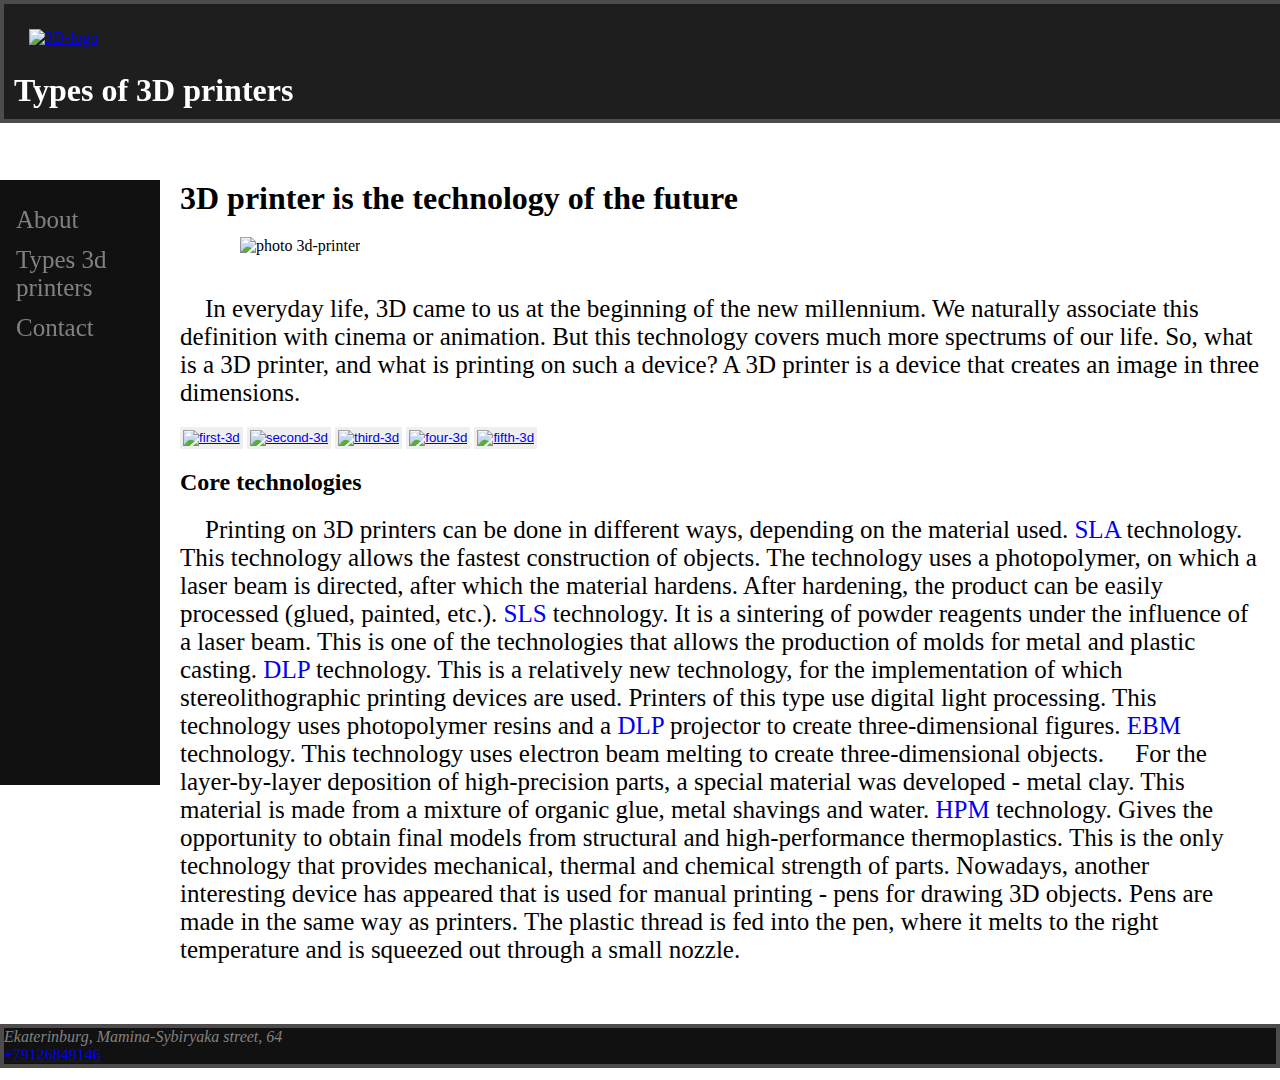
==== front/index.html @ 2aee809c "Correction blocks" ====
<!DOCTYPE html>
<html lang="en">
<head>
    <meta charset="UTF-8">
    <meta name="author" content="Anton Statsenko"><!--Автор-->
    <meta name="description" content="Site about 3d printers"><!--Улучшение SEO-->
    <meta name="keywords" content="additive technologies, staff training, 3d, printer"><!--Ключевые слова для поиска-->
    <meta name="viewport" content="width=device-width, initial-scale=1.0">
    <title>3D Printer</title><!--Имя страницы-->
    <link rel="preconnect" href="https://fonts.googleapis.com"><!--Шрифт с гугла-->
    <link rel="preconnect" href="https://fonts.gstatic.com" crossorigin>
    <link href="https://fonts.googleapis.com/css2?family=Indie+Flower&family=Josefin+Sans:wght@300&display=swap" rel="stylesheet">
    <link rel="stylesheet" href="./styles.css"><!--Стыковка с CSS-->
</head>
<body>
 <!--Шапка-->
 <header>
    <div class="container">
        <div class="top-line">
            <div class="logo">
                <a href="#"><img src="https://cdn-icons-png.flaticon.com/512/7309/7309625.png" width="60" alt="3D-logo"></a>
            </div>
        </div>
    </div>
    <div class="header">
        <div class="container">
            <div class="h-text">
                <h1 class="title">Types of 3D printers</h1>
            </div>
        </div>
    </div>
</header>
<main><!--Осн.содержимое-->
    <div class="text-main">
        <h1>3D printer is the technology of the future</h1>
        <img class="img-top"src="https://kotsovolos.blob.core.windows.net/site/include/guides/3d-printers/images/1-ver-1.jpg"style="position: relative; left: 60px" height="360px" width="1200px" alt="photo 3d-printer">
        <p class="start-text">
            &nbsp;&nbsp;&nbsp;&nbsp;In everyday life, 3D came to us at the beginning of the new millennium.
             We naturally associate this definition with cinema or animation. 
             But this technology covers much more spectrums of our life. 
             So, what is a 3D printer, and what is printing on such a device? 
             A 3D printer is a device that creates an image in three dimensions.
        </p>
        <div class="first-block"><!--Блок с ссылками на виды принтеров-->
            <button class="first-3d"><a href="#"><img src="https://i.pinimg.com/564x/fd/6f/66/fd6f6650962a19356f6d058c41b12ead.jpg" width="250px" height="500px" alt="first-3d"></a></button>
            <button class="second-3d"><a href="#"><img src="https://i.pinimg.com/736x/65/11/db/6511db89f44669e8b31d7f8177b1dcc9.jpg" width="250px" height="500px" alt="second-3d"></a></button>
            <button class="third-3d"><a href="#"><img src="https://i.pinimg.com/564x/de/4d/20/de4d20e748915cdd63a297d9142a12e9.jpg" width="250px" height="500px" alt="third-3d"></a></button>
            <button class="four-3d"><a href="#"><img src="http://img1.liveinternet.ru/images/foto/c/1/253/1158253/f_21355614.jpg" width="250px" height="500px" alt="four-3d"></a></button>
            <button class="fifth-3d"><a href="#"><img src="https://i.pinimg.com/564x/fd/6f/66/fd6f6650962a19356f6d058c41b12ead.jpg" width="250px" height="500px" alt="fifth-3d"></a></button>
        </div>
        <h2>Core technologies</h2>
        <p class="start-text">
            &nbsp;&nbsp;&nbsp;&nbsp;Printing on 3D printers can be done in different ways, 
        depending on the material used. <a href="#">SLA</a> technology. This technology allows the fastest construction of objects. 
        The technology uses a photopolymer, on which a laser beam is directed, after which the material hardens. 
        After hardening, the product can be easily processed (glued, painted, etc.). <a href="#">SLS</a> technology. 
        It is a sintering of powder reagents under the influence of a laser beam. 
        This is one of the technologies that allows the production of molds for metal and plastic casting. <a href="#">DLP</a> technology. 
        This is a relatively new technology, for the implementation of which stereolithographic printing devices are used. 
        Printers of this type use digital light processing. This technology uses photopolymer resins and a <a href="#">DLP</a> projector to create three-dimensional figures. <a href="#">EBM</a> technology. 
        This technology uses electron beam melting to create three-dimensional objects. 
        &nbsp;&nbsp;&nbsp;&nbsp;For the layer-by-layer deposition of high-precision parts, a special material was developed - metal clay. 
        This material is made from a mixture of organic glue, metal shavings and water. <a href="#">HPM</a> technology. 
        Gives the opportunity to obtain final models from structural and high-performance thermoplastics. 
        This is the only technology that provides mechanical, thermal and chemical strength of parts. 
        Nowadays, another interesting device has appeared that is used for manual printing - pens for drawing 3D objects. 
        Pens are made in the same way as printers. The plastic thread is fed into the pen, where it melts to the right temperature and is squeezed out through a small nozzle.
        </p>
    </div>
    <aside>
        <div class="navigation-aside"><!--Навигация сайта через сайдбар-->
            <a href="#">About</a>
            <a href="#">Types 3d printers</a>
            <a href="#">Contact</a>
        </div>
    </aside>
</main>

<footer>
    <div class="wrapper-footer"><!--Футер-->
        <div class="content-footer">
            <address class="address-footer">Ekaterinburg, Mamina-Sybiryaka street, 64</address>
            <a class="telephone-footer" href="+79126849146">+79126849146</a>
        </div>
        <div class="footer"></div>
    </div>
    
</footer>


<script src="js/main.js"></script><!--Стыковка JS-->    
</body>
</html>
---- front/styles.css ----
* {
	margin: 0;  /*Удаление дефолтных отступов */
	padding: 0;
}
html {
	height: 100%; /**/
}    
header {  
    background-color: rgba(0, 0, 0, 0.882);  
    position: fixed;  /**/
    top: 0;  /**/
    z-index: 100;  /**/
    width: 100%; /**/
    border:4px solid rgb(77, 75, 75); 
    }

.start-text {
    font-size: 25px;
    margin-top: 20px;
}

.start-text a {
    text-decoration: none;/**/
}

.start-text a:hover {
    color: rgba(153, 193, 21, 0.853);
    transition: 0.4s;   /**/
}

.logo {
    margin:25px;
    
}

body {
    background-image: url('https://img2.akspic.ru/crops/9/7/2/1/1/111279/111279-nebo-monoxromnyj_rejim-seryj_cvet-granzh-risovanie-1920x1080.jpg'); /**/
    background-repeat: no-repeat; 
    background-size: cover; 
    font-family: "Josefin Sans" sans-serif;
    height: 100%;
}

.img-top {
    margin-top:20px;
    margin-bottom: 20px;
}

.h-text {
    color: white;
    margin: 10px;
}
.wrapper-footer {
	display: flex; /**/
	flex-direction: column; /**/
	min-height: 100%; /**/
    border:4px solid rgb(77, 75, 75);
}
.content-footer {
	flex: 1 0 auto; /**/
    color: #818181;
    background-color:rgba(0, 0, 0, 0.933);
}
.footer {
	flex: 0 0 auto; /**/
}

.text-main {
    margin-left: 180px;
    margin-right: 20px;
    margin-top: 180px;
    margin-bottom: 60px;
}

.navigation-aside {
    height: 65%;
    width: 160px;
    position: fixed;
    top: 180px;
    background-color:rgba(0, 0, 0, 0.933) ;
    overflow-x: hidden; /**/
    padding-top: 20px; /**/
}

.navigation-aside a {
    padding: 6px 8px 6px 16px;
    text-decoration: none;
    font-size: 25px;
    color: #818181;
    display: block;
}

.navigation-aside a:hover {
    color:white;
}

@media screen and(max-height: 450px) { /**/
    .navigation-aside{padding-top: 15px;}
    .navigation-aside a{font-size:18px;}
}

.first-block {
    margin-top: 20px;
    margin-bottom: 20px;
}

.first-3d {
    border: 3px solid transparent; /* Убираем рамку */
}

.second-3d {
    border: 3px solid transparent;
}

.third-3d {
    border: 3px solid transparent; 
}

.four-3d {
    border: 3px solid transparent; 
}

.fifth-3d {
    border: 3px solid transparent; 
}
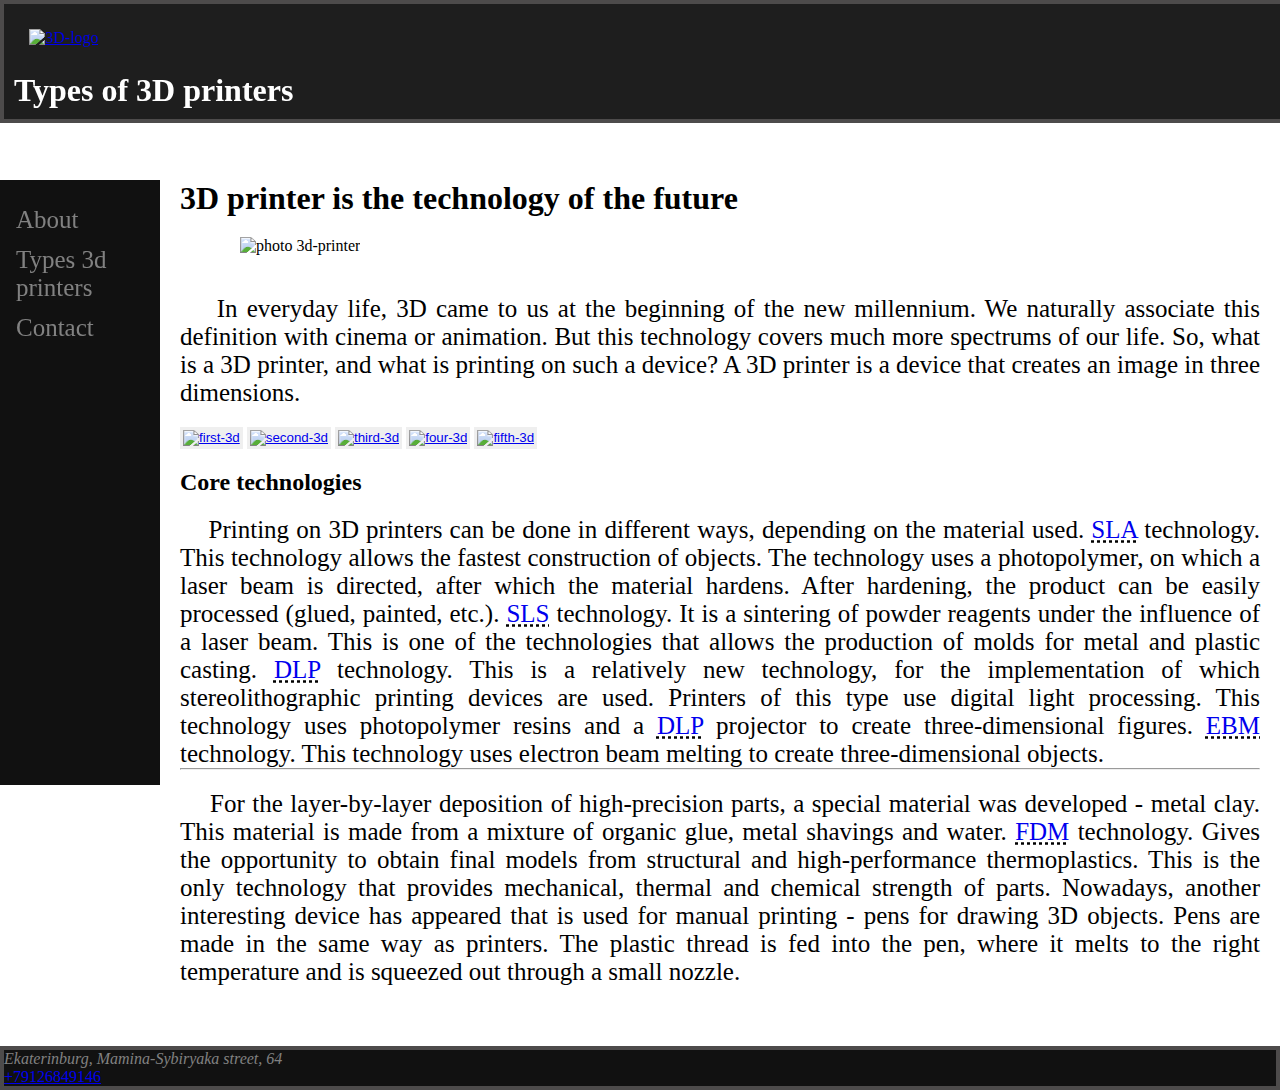
==== commit 37fd02f6: "Add abbr and text align" ====
--- a/front/index.html
+++ b/front/index.html
@@ -24,7 +24,7 @@
     </div>
     <div class="header">
         <div class="container">
-            <div class="h-text">
+            <div class="header-text">
                 <h1 class="title">Types of 3D printers</h1>
             </div>
         </div>
@@ -42,25 +42,28 @@
              A 3D printer is a device that creates an image in three dimensions.
         </p>
         <div class="first-block"><!--Блок с ссылками на виды принтеров-->
-            <button class="first-3d"><a href="#"><img src="https://i.pinimg.com/564x/fd/6f/66/fd6f6650962a19356f6d058c41b12ead.jpg" width="250px" height="500px" alt="first-3d"></a></button>
-            <button class="second-3d"><a href="#"><img src="https://i.pinimg.com/736x/65/11/db/6511db89f44669e8b31d7f8177b1dcc9.jpg" width="250px" height="500px" alt="second-3d"></a></button>
-            <button class="third-3d"><a href="#"><img src="https://i.pinimg.com/564x/de/4d/20/de4d20e748915cdd63a297d9142a12e9.jpg" width="250px" height="500px" alt="third-3d"></a></button>
-            <button class="four-3d"><a href="#"><img src="http://img1.liveinternet.ru/images/foto/c/1/253/1158253/f_21355614.jpg" width="250px" height="500px" alt="four-3d"></a></button>
-            <button class="fifth-3d"><a href="#"><img src="https://i.pinimg.com/564x/fd/6f/66/fd6f6650962a19356f6d058c41b12ead.jpg" width="250px" height="500px" alt="fifth-3d"></a></button>
+            <button class="first-3d"><a href="#"><img src="https://i.pinimg.com/564x/fd/6f/66/fd6f6650962a19356f6d058c41b12ead.jpg" width="250px" height="500px" alt="first-3d" title="Click on me"></a></button>
+            <button class="second-3d"><a href="#"><img src="https://i.pinimg.com/736x/65/11/db/6511db89f44669e8b31d7f8177b1dcc9.jpg" width="250px" height="500px" alt="second-3d" title="Click on me"></a></button>
+            <button class="third-3d"><a href="#"><img src="https://i.pinimg.com/564x/de/4d/20/de4d20e748915cdd63a297d9142a12e9.jpg" width="250px" height="500px" alt="third-3d" title="Click on me"></a></button>
+            <button class="four-3d"><a href="#"><img src="http://img1.liveinternet.ru/images/foto/c/1/253/1158253/f_21355614.jpg" width="250px" height="500px" alt="four-3d" title="Click on me"></a></button>
+            <button class="fifth-3d"><a href="#"><img src="https://i.pinimg.com/564x/fd/6f/66/fd6f6650962a19356f6d058c41b12ead.jpg" width="250px" height="500px" alt="fifth-3d" title="Click on me"></a></button>
         </div>
         <h2>Core technologies</h2>
         <p class="start-text">
             &nbsp;&nbsp;&nbsp;&nbsp;Printing on 3D printers can be done in different ways, 
-        depending on the material used. <a href="#">SLA</a> technology. This technology allows the fastest construction of objects. 
+        depending on the material used. <abbr title="StereoLithography Apparatus"><a href="#">SLA</a></abbr> technology. This technology allows the fastest construction of objects. 
         The technology uses a photopolymer, on which a laser beam is directed, after which the material hardens. 
-        After hardening, the product can be easily processed (glued, painted, etc.). <a href="#">SLS</a> technology. 
+        After hardening, the product can be easily processed (glued, painted, etc.). <abbr title="Selective Laser Sintering"><a href="#">SLS</a></abbr> technology. 
         It is a sintering of powder reagents under the influence of a laser beam. 
-        This is one of the technologies that allows the production of molds for metal and plastic casting. <a href="#">DLP</a> technology. 
+        This is one of the technologies that allows the production of molds for metal and plastic casting. <abbr title="Digital Light Processing"><a href="#">DLP</a></abbr> technology. 
         This is a relatively new technology, for the implementation of which stereolithographic printing devices are used. 
-        Printers of this type use digital light processing. This technology uses photopolymer resins and a <a href="#">DLP</a> projector to create three-dimensional figures. <a href="#">EBM</a> technology. 
-        This technology uses electron beam melting to create three-dimensional objects. 
+        Printers of this type use digital light processing. This technology uses photopolymer resins and a <abbr title="Digital Light Processing"><a href="#">DLP</a></abbr> projector to create three-dimensional figures. <abbr title="Electron Beam Melting"><a href="#">EBM</a></abbr> technology. 
+        This technology uses electron beam melting to create three-dimensional objects.
+        </p>
+        <hr>
+        <p class="start-text">
         &nbsp;&nbsp;&nbsp;&nbsp;For the layer-by-layer deposition of high-precision parts, a special material was developed - metal clay. 
-        This material is made from a mixture of organic glue, metal shavings and water. <a href="#">HPM</a> technology. 
+        This material is made from a mixture of organic glue, metal shavings and water. <abbr title="Fusing Deposition Modeling"><a href="#">FDM</a></abbr> technology. 
         Gives the opportunity to obtain final models from structural and high-performance thermoplastics. 
         This is the only technology that provides mechanical, thermal and chemical strength of parts. 
         Nowadays, another interesting device has appeared that is used for manual printing - pens for drawing 3D objects. 
@@ -74,6 +77,7 @@
             <a href="#">Contact</a>
         </div>
     </aside>
+    
 </main>
 
 <footer>
--- a/front/styles.css
+++ b/front/styles.css
@@ -17,6 +17,7 @@
 .start-text {
     font-size: 25px;
     margin-top: 20px;
+    text-align: justify;
 }
 
 .start-text a {
@@ -29,6 +30,7 @@
 }
 
 .logo {
+    position: relative;
     margin:25px;
     
 }
@@ -46,7 +48,7 @@
     margin-bottom: 20px;
 }
 
-.h-text {
+.header-text {
     color: white;
     margin: 10px;
 }
@@ -122,4 +124,4 @@
 
 .fifth-3d {
     border: 3px solid transparent; 
-}+}
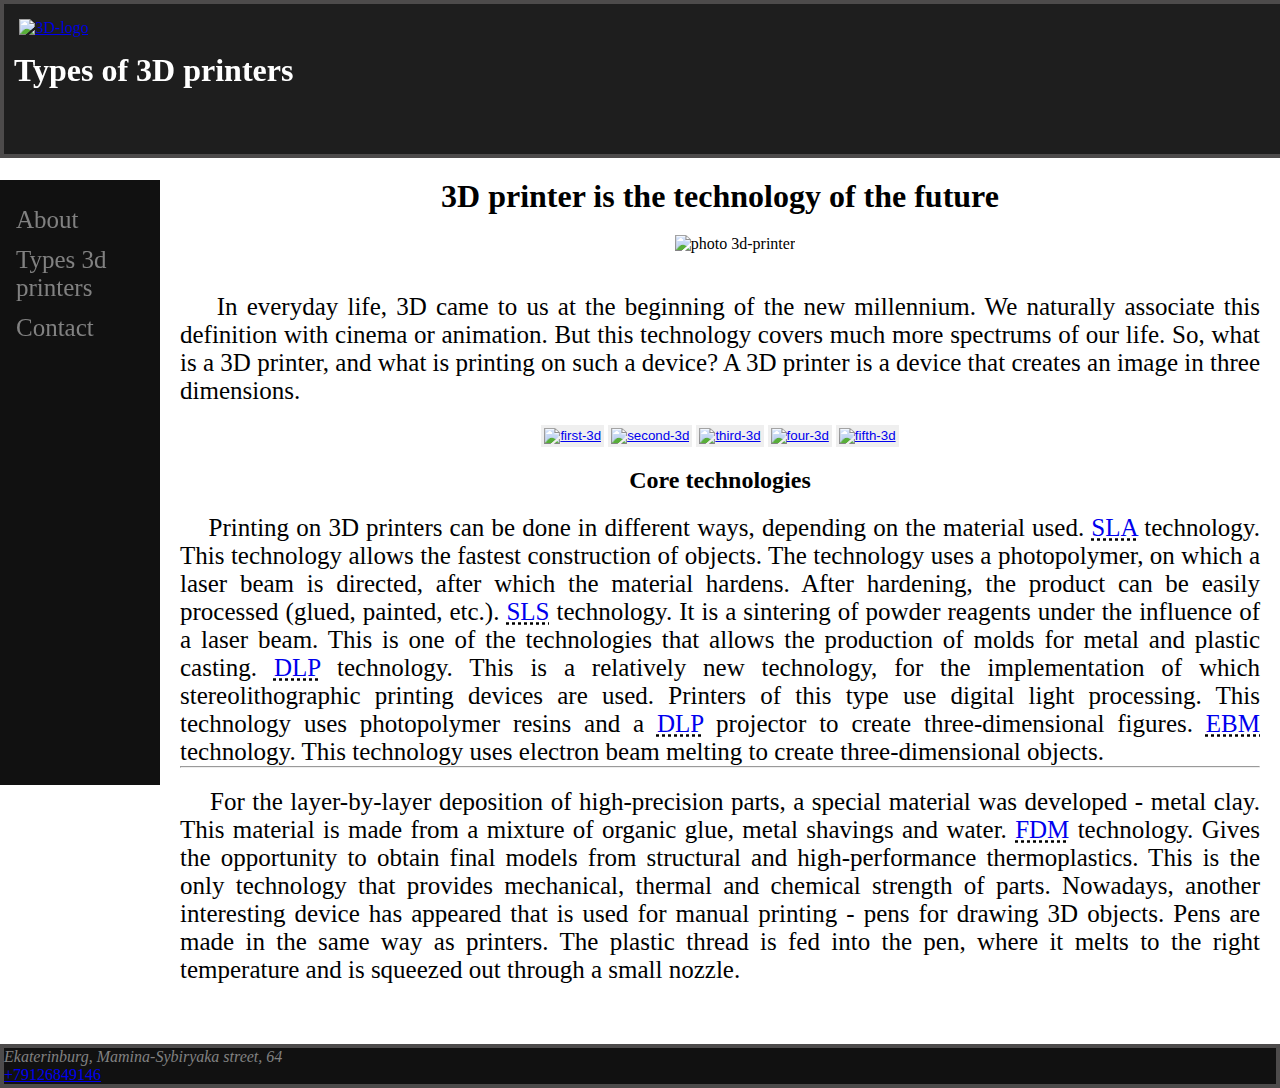
==== commit f6232beb: "add pages" ====
--- a/front/index.html
+++ b/front/index.html
@@ -42,11 +42,11 @@
              A 3D printer is a device that creates an image in three dimensions.
         </p>
         <div class="first-block"><!--Блок с ссылками на виды принтеров-->
-            <button class="first-3d"><a href="#"><img src="https://i.pinimg.com/564x/fd/6f/66/fd6f6650962a19356f6d058c41b12ead.jpg" width="250px" height="500px" alt="first-3d" title="Click on me"></a></button>
-            <button class="second-3d"><a href="#"><img src="https://i.pinimg.com/736x/65/11/db/6511db89f44669e8b31d7f8177b1dcc9.jpg" width="250px" height="500px" alt="second-3d" title="Click on me"></a></button>
-            <button class="third-3d"><a href="#"><img src="https://i.pinimg.com/564x/de/4d/20/de4d20e748915cdd63a297d9142a12e9.jpg" width="250px" height="500px" alt="third-3d" title="Click on me"></a></button>
-            <button class="four-3d"><a href="#"><img src="http://img1.liveinternet.ru/images/foto/c/1/253/1158253/f_21355614.jpg" width="250px" height="500px" alt="four-3d" title="Click on me"></a></button>
-            <button class="fifth-3d"><a href="#"><img src="https://i.pinimg.com/564x/fd/6f/66/fd6f6650962a19356f6d058c41b12ead.jpg" width="250px" height="500px" alt="fifth-3d" title="Click on me"></a></button>
+            <button class="first-3d"><a href="./first_3d.html"><img src="https://i.pinimg.com/564x/fd/6f/66/fd6f6650962a19356f6d058c41b12ead.jpg" width="250px" height="500px" alt="first-3d" title="Click on me"></a></button>
+            <button class="second-3d"><a href="./second_3d.html"><img src="https://i.pinimg.com/736x/65/11/db/6511db89f44669e8b31d7f8177b1dcc9.jpg" width="250px" height="500px" alt="second-3d" title="Click on me"></a></button>
+            <button class="third-3d"><a href="./third_3d.html"><img src="https://i.pinimg.com/564x/de/4d/20/de4d20e748915cdd63a297d9142a12e9.jpg" width="250px" height="500px" alt="third-3d" title="Click on me"></a></button>
+            <button class="four-3d"><a href="./four_3d.html"><img src="http://img1.liveinternet.ru/images/foto/c/1/253/1158253/f_21355614.jpg" width="250px" height="500px" alt="four-3d" title="Click on me"></a></button>
+            <button class="fifth-3d"><a href="./fifth_3d.html"><img src="https://i.pinimg.com/564x/fd/6f/66/fd6f6650962a19356f6d058c41b12ead.jpg" width="250px" height="500px" alt="fifth-3d" title="Click on me"></a></button>
         </div>
         <h2>Core technologies</h2>
         <p class="start-text">
@@ -72,9 +72,9 @@
     </div>
     <aside>
         <div class="navigation-aside"><!--Навигация сайта через сайдбар-->
-            <a href="#">About</a>
-            <a href="#">Types 3d printers</a>
-            <a href="#">Contact</a>
+            <a href="./about.html">About</a>
+            <a href="./types_3d.html">Types 3d printers</a>
+            <a href="./contacts.html">Contact</a>
         </div>
     </aside>
     
--- a/front/styles.css
+++ b/front/styles.css
@@ -7,10 +7,11 @@
 }    
 header {  
     background-color: rgba(0, 0, 0, 0.882);  
-    position: fixed;  /**/
+    position: sticky;  /*fixed? на всю страницу*/
     top: 0;  /**/
     z-index: 100;  /**/
     width: 100%; /**/
+    height: 150px;
     border:4px solid rgb(77, 75, 75); 
     }
 
@@ -31,7 +32,7 @@
 
 .logo {
     position: relative;
-    margin:25px;
+    margin:15px;
     
 }
 
@@ -46,6 +47,7 @@
 .img-top {
     margin-top:20px;
     margin-bottom: 20px;
+    margin-right: 90px;
 }
 
 .header-text {
@@ -68,9 +70,10 @@
 }
 
 .text-main {
+    text-align: center;
     margin-left: 180px;
     margin-right: 20px;
-    margin-top: 180px;
+    margin-top: 20px;
     margin-bottom: 60px;
 }
 
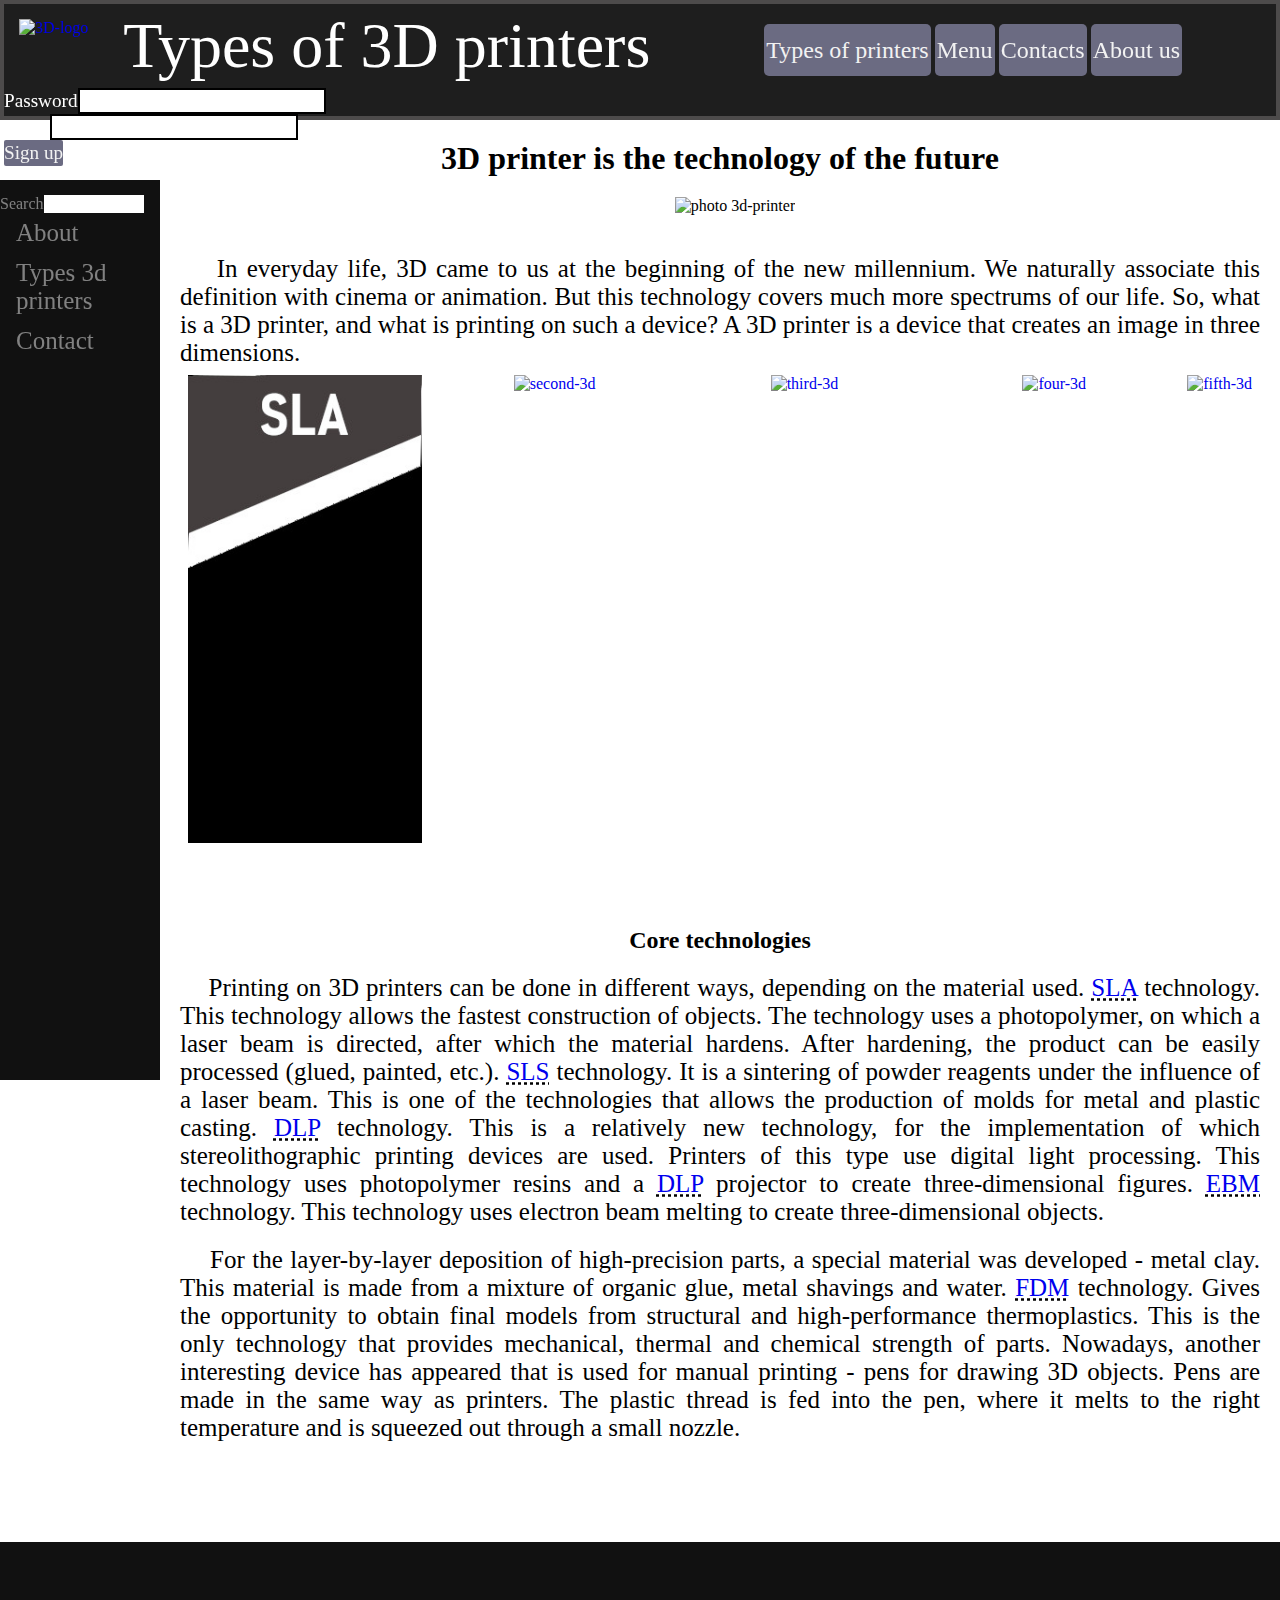
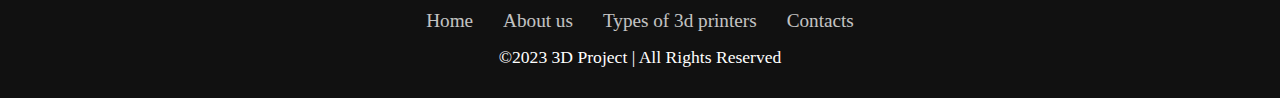
==== commit 78bc4134: "add flex" ====
--- a/front/index.html
+++ b/front/index.html
@@ -11,45 +11,56 @@
     <link rel="preconnect" href="https://fonts.gstatic.com" crossorigin>
     <link href="https://fonts.googleapis.com/css2?family=Indie+Flower&family=Josefin+Sans:wght@300&display=swap" rel="stylesheet">
     <link rel="stylesheet" href="./styles.css"><!--Стыковка с CSS-->
+    <link rel="stylesheet" href="./reset.css">
 </head>
 <body>
  <!--Шапка-->
  <header>
-    <div class="container">
-        <div class="top-line">
-            <div class="logo">
+    <div class="menu">
+            <div class="menu__logo">
                 <a href="#"><img src="https://cdn-icons-png.flaticon.com/512/7309/7309625.png" width="60" alt="3D-logo"></a>
             </div>
-        </div>
+            <div class="menu__name">
+                <h1>Types of 3D printers</h1>
+            </div>
+            <div class="menu__item">
+                <div class="menu__item_navigation">
+                    <button>Types of printers</button>
+                    <button>Menu</button>
+                    <button>Contacts</button>
+                    <button>About us</button>
+                </div>
+            </div>
+            <div class="menu__auth">
+                <ul>
+                <li><label style="color: white;">Password<input type="password"></label></li>
+                <li><label style="color: white;">Login<input type="login"></label></li>
+                <li><button>Sign up</button></li>
+                </ul>
+            </div>
     </div>
-    <div class="header">
-        <div class="container">
-            <div class="header-text">
-                <h1 class="title">Types of 3D printers</h1>
-            </div>
-        </div>
-    </div>
+    
 </header>
 <main><!--Осн.содержимое-->
-    <div class="text-main">
+    <div class="content">
         <h1>3D printer is the technology of the future</h1>
-        <img class="img-top"src="https://kotsovolos.blob.core.windows.net/site/include/guides/3d-printers/images/1-ver-1.jpg"style="position: relative; left: 60px" height="360px" width="1200px" alt="photo 3d-printer">
-        <p class="start-text">
+        <img class="content_main-img"src="https://kotsovolos.blob.core.windows.net/site/include/guides/3d-printers/images/1-ver-1.jpg"style="position: relative; left: 60px" height="360px" width="1200px" alt="photo 3d-printer">
+        <p>
             &nbsp;&nbsp;&nbsp;&nbsp;In everyday life, 3D came to us at the beginning of the new millennium.
              We naturally associate this definition with cinema or animation. 
              But this technology covers much more spectrums of our life. 
              So, what is a 3D printer, and what is printing on such a device? 
              A 3D printer is a device that creates an image in three dimensions.
         </p>
-        <div class="first-block"><!--Блок с ссылками на виды принтеров-->
-            <button class="first-3d"><a href="./first_3d.html"><img src="https://i.pinimg.com/564x/fd/6f/66/fd6f6650962a19356f6d058c41b12ead.jpg" width="250px" height="500px" alt="first-3d" title="Click on me"></a></button>
-            <button class="second-3d"><a href="./second_3d.html"><img src="https://i.pinimg.com/736x/65/11/db/6511db89f44669e8b31d7f8177b1dcc9.jpg" width="250px" height="500px" alt="second-3d" title="Click on me"></a></button>
-            <button class="third-3d"><a href="./third_3d.html"><img src="https://i.pinimg.com/564x/de/4d/20/de4d20e748915cdd63a297d9142a12e9.jpg" width="250px" height="500px" alt="third-3d" title="Click on me"></a></button>
-            <button class="four-3d"><a href="./four_3d.html"><img src="http://img1.liveinternet.ru/images/foto/c/1/253/1158253/f_21355614.jpg" width="250px" height="500px" alt="four-3d" title="Click on me"></a></button>
-            <button class="fifth-3d"><a href="./fifth_3d.html"><img src="https://i.pinimg.com/564x/fd/6f/66/fd6f6650962a19356f6d058c41b12ead.jpg" width="250px" height="500px" alt="fifth-3d" title="Click on me"></a></button>
+        <div class="content__printers"><!--Блок с ссылками на виды принтеров-->
+            <div class="content__printers_button-one"><button><a href="./first_3d.html"><img src="../img/sla.jpg" width="250px" height="500px" alt="first-3d" title="Click on me"></a></button></div>
+            <div class="content__printers_button-two"><button><a href="./second_3d.html"><img src="https://i.pinimg.com/736x/65/11/db/6511db89f44669e8b31d7f8177b1dcc9.jpg" width="250px" height="500px" alt="second-3d" title="Click on me"></a></button></div>
+            <div class="content__printers_button-trhee"><button><a href="./third_3d.html"><img src="https://i.pinimg.com/564x/de/4d/20/de4d20e748915cdd63a297d9142a12e9.jpg" width="250px" height="500px" alt="third-3d" title="Click on me"></a></button></div>
+            <div class="content__printers_button-four"><button><a href="./four_3d.html"><img src="http://img1.liveinternet.ru/images/foto/c/1/253/1158253/f_21355614.jpg" width="250px" height="500px" alt="four-3d" title="Click on me"></a></button></div>
+            <div class="content__printers_button-five"><button><a href="./fifth_3d.html"><img src="https://i.pinimg.com/564x/fd/6f/66/fd6f6650962a19356f6d058c41b12ead.jpg" width="250px" height="500px" alt="fifth-3d" title="Click on me"></a></button></div>
         </div>
         <h2>Core technologies</h2>
-        <p class="start-text">
+        <p>
             &nbsp;&nbsp;&nbsp;&nbsp;Printing on 3D printers can be done in different ways, 
         depending on the material used. <abbr title="StereoLithography Apparatus"><a href="#">SLA</a></abbr> technology. This technology allows the fastest construction of objects. 
         The technology uses a photopolymer, on which a laser beam is directed, after which the material hardens. 
@@ -60,8 +71,7 @@
         Printers of this type use digital light processing. This technology uses photopolymer resins and a <abbr title="Digital Light Processing"><a href="#">DLP</a></abbr> projector to create three-dimensional figures. <abbr title="Electron Beam Melting"><a href="#">EBM</a></abbr> technology. 
         This technology uses electron beam melting to create three-dimensional objects.
         </p>
-        <hr>
-        <p class="start-text">
+        <p>
         &nbsp;&nbsp;&nbsp;&nbsp;For the layer-by-layer deposition of high-precision parts, a special material was developed - metal clay. 
         This material is made from a mixture of organic glue, metal shavings and water. <abbr title="Fusing Deposition Modeling"><a href="#">FDM</a></abbr> technology. 
         Gives the opportunity to obtain final models from structural and high-performance thermoplastics. 
@@ -71,7 +81,8 @@
         </p>
     </div>
     <aside>
-        <div class="navigation-aside"><!--Навигация сайта через сайдбар-->
+        <div class="sidebar"><!--Навигация сайта через сайдбар-->
+            <label style="color: #818181;" for="Search">Search<input style="background-color: white; width: 100px; color: black;" type="search"></label>
             <a href="./about.html">About</a>
             <a href="./types_3d.html">Types 3d printers</a>
             <a href="./contacts.html">Contact</a>
@@ -81,15 +92,25 @@
 </main>
 
 <footer>
-    <div class="wrapper-footer"><!--Футер-->
-        <div class="content-footer">
-            <address class="address-footer">Ekaterinburg, Mamina-Sybiryaka street, 64</address>
-            <a class="telephone-footer" href="+79126849146">+79126849146</a>
-        </div>
-        <div class="footer"></div>
+    <div class="bottom">
+    <ul class="social">
+        <li><a href="#"><ion-icon name="logo-facebook"></ion-icon></a></li>
+        <li><a href="#"><ion-icon name="logo-twitter"></ion-icon></a></li>
+        <li><a href="#"><ion-icon name="logo-linkedin"><ion-icon></a></li>
+        <li><a href="#"><ion-icon name="logo-instagram"></ion-icon></a></li>
+    </ul>
+    <ul class="info">
+        <li><a href="#">Home</a></li>
+        <li><a href="#">About us</a></li>
+        <li><a href="#">Types of 3d printers</a></li>
+        <li><a href="#">Contacts</a></li>
+    </ul>
+    <p>©2023 3D Project | All Rights Reserved</p>    
     </div>
-    
 </footer>
+<!--Готовые иконки из библиотеки ionicons-->
+<script type="module" src="https://unpkg.com/ionicons@5.5.2/dist/ionicons/ionicons.esm.js"></script>
+<script nomodule src="https://unpkg.com/ionicons@5.5.2/dist/ionicons/ionicons.js"></script>
 
 
 <script src="js/main.js"></script><!--Стыковка JS-->    
--- a/front/styles.css
+++ b/front/styles.css
@@ -1,7 +1,3 @@
-* {
-	margin: 0;  /*Удаление дефолтных отступов */
-	padding: 0;
-}
 html {
 	height: 100%; /**/
 }    
@@ -11,29 +7,102 @@
     top: 0;  /**/
     z-index: 100;  /**/
     width: 100%; /**/
-    height: 150px;
+    height: 120px;
     border:4px solid rgb(77, 75, 75); 
     }
 
-.start-text {
+main h1 {
+    font-size: 2em;
+    font-weight: 700;
+}
+
+main h2 {
+    font-size: 1.5em;
+    font-weight: 700;
+}
+
+main p {
     font-size: 25px;
     margin-top: 20px;
     text-align: justify;
 }
 
-.start-text a {
+
+main p a {
     text-decoration: none;/**/
 }
 
-.start-text a:hover {
+main p a:hover {
     color: rgba(153, 193, 21, 0.853);
     transition: 0.4s;   /**/
 }
 
-.logo {
+.menu {
+    display: flex;
+    flex-flow: wrap;
+    height: 100px;
+    column-gap: 20px;
+}
+
+.menu__logo {
     position: relative;
     margin:15px;
-    
+}
+
+.menu__name {
+    flex: auto;
+    margin-top: 5px;
+    color: white;
+    font-size: 4em;
+}
+
+.menu__item {
+    flex: auto;
+    margin-top: 20px;
+}
+
+.menu__item_navigation button {
+    padding: 2px 2px 2px 2px;
+    font-size: 1.5em;
+    height: 52px;
+	border: none;
+	background: #6b6b82;
+	color: #f2f2f2;
+	border-radius: 5px;
+	position: relative;
+	box-sizing: border-box;
+	transition: all 700ms ease; 
+
+}
+
+.menu__auth {
+    flex: auto;
+    margin-top: 5px;
+    font-size: 1.2em;
+}
+
+.menu__auth input {
+    background-color: white; 
+    color:black; 
+    border: 2px solid black;
+}
+
+.menu__auth button {
+    font-size: 1em;
+    height: 26px;
+	border: none;
+	background: #6b6b82;
+	color: #f2f2f2;
+	border-radius: 2px;
+	position: relative;
+	box-sizing: border-box;
+	transition: all 700ms ease; 
+}
+
+button:hover {
+	background: rgba(0,0,0,0);
+	color: #ffffff;
+	box-shadow: inset 0 0 0 3px #3a7999;
 }
 
 body {
@@ -44,32 +113,71 @@
     height: 100%;
 }
 
-.img-top {
+.content_main-img {
     margin-top:20px;
     margin-bottom: 20px;
     margin-right: 90px;
 }
 
-.header-text {
-    color: white;
-    margin: 10px;
-}
-.wrapper-footer {
-	display: flex; /**/
-	flex-direction: column; /**/
-	min-height: 100%; /**/
-    border:4px solid rgb(77, 75, 75);
-}
-.content-footer {
-	flex: 1 0 auto; /**/
-    color: #818181;
-    background-color:rgba(0, 0, 0, 0.933);
-}
-.footer {
-	flex: 0 0 auto; /**/
-}
-
-.text-main {
+footer{
+    position: relative;/*относительное позиционирование*/
+    width: 100%;/*на всю ширину*/
+    padding: 30px 180px;/*поля для контента*/
+    background: rgba(0, 0, 0, 0.933);/*цвет футера*/
+    display: flex;
+    justify-content: center;/*в центре по горизонтали*/
+    align-items: center;/*в центре по вертикали*/
+    flex-direction: column;
+    margin-top: 100px;/*отступ сверху*/
+}
+footer .wave{
+    position: absolute;/*абсолютное позиционирование*/
+    top: -100px;
+    left: 0;
+    width: 100%;
+    height: 100px;
+    background: url(wave.png);/*картинка волны*/
+    background-size: 1000px 100px;/*ширина и высота волны*/
+}
+.social,
+.info{
+    position: relative;
+    display: flex;
+    justify-content: center;
+    align-items: center;
+    margin: 10px 0;
+    flex-wrap: wrap;/*разрешен перенос на новую строку*/
+}
+.social li,
+.info li{
+    list-style: none;/*удалить черные маркеры*/
+}
+.social li a {
+    font-size: 2em;/*размер иконок*/
+    color: #fff;/*цвет иконок*/
+    margin: 0 10px;
+    display: inline-block;/*отображать как строчно-блочный элемент*/
+    transition: 0.5s;/*плавный переход*/
+}
+.info li a {
+    font-size: 1.2em;/*размер ссылок меню*/
+    color: #fff;/*цвет ссылок меню*/
+    opacity: 0.75;/*значение прозрачности*/
+    margin: 0 15px;
+    text-decoration: none;/*ссылка без подчеркивания*/
+    display: inline-block;
+}
+.info li a:hover {
+    opacity: 1;
+}
+footer p {
+    color: #fff;
+    text-align: center;
+    margin-top: 15px;
+    font-size: 1.1em;
+}
+
+.content {
     text-align: center;
     margin-left: 180px;
     margin-right: 20px;
@@ -77,17 +185,18 @@
     margin-bottom: 60px;
 }
 
-.navigation-aside {
-    height: 65%;
+.sidebar {
+    height: 100%;
     width: 160px;
     position: fixed;
     top: 180px;
     background-color:rgba(0, 0, 0, 0.933) ;
     overflow-x: hidden; /**/
-    padding-top: 20px; /**/
-}
-
-.navigation-aside a {
+    padding-top: 15px; /**/
+    z-index: 1;
+}
+
+.sidebar a {
     padding: 6px 8px 6px 16px;
     text-decoration: none;
     font-size: 25px;
@@ -95,36 +204,61 @@
     display: block;
 }
 
-.navigation-aside a:hover {
+.sidebar a:hover {
     color:white;
 }
 
 @media screen and(max-height: 450px) { /**/
-    .navigation-aside{padding-top: 15px;}
-    .navigation-aside a{font-size:18px;}
-}
-
-.first-block {
-    margin-top: 20px;
-    margin-bottom: 20px;
-}
-
-.first-3d {
+    .sidebar{padding-top: 15px;}
+    .sidebar a{font-size:18px;}
+}
+
+.content__printers {
+    /* margin-top: 20px;
+    margin-bottom: 20px; */
+    display: grid;
+    grid-template-columns: repeat(4, 1fr);
+    grid-template-rows: repeat(4, 140px);
+}
+
+.content__printers_button-one {
     border: 3px solid transparent; /* Убираем рамку */
-}
-
-.second-3d {
+    grid-column: 1 / 2;
+    grid-row: 1 / 4;
+}
+
+.content__printers_button-two {
     border: 3px solid transparent;
-}
-
-.third-3d {
+    grid-column: 2 / 3;
+    grid-row: 1 / 4;
+}
+
+.content__printers_button-trhee {
     border: 3px solid transparent; 
-}
-
-.four-3d {
+    grid-column: 3 / 4;
+    grid-row: 1 / 4;
+}
+
+.content__printers_button-four {
+    border: 3px solid transparent;
+    grid-column: 4 / 5;
+    grid-row: 1 / 4;
+}
+
+.content__printers_button-five {
     border: 3px solid transparent; 
-}
-
-.fifth-3d {
-    border: 3px solid transparent; 
-}
+    grid-column: 6 / 7;
+    grid-row: 1 / 4;
+}
+
+.content__printers button {
+    padding: 5px 5px 5px 5px;
+}
+
+.content__printers button :hover {
+    -webkit-transform: scale(1.2);
+    -ms-transform: scale(1.2);
+    transform: scale(1.2);
+    transition: all 700ms;
+
+}
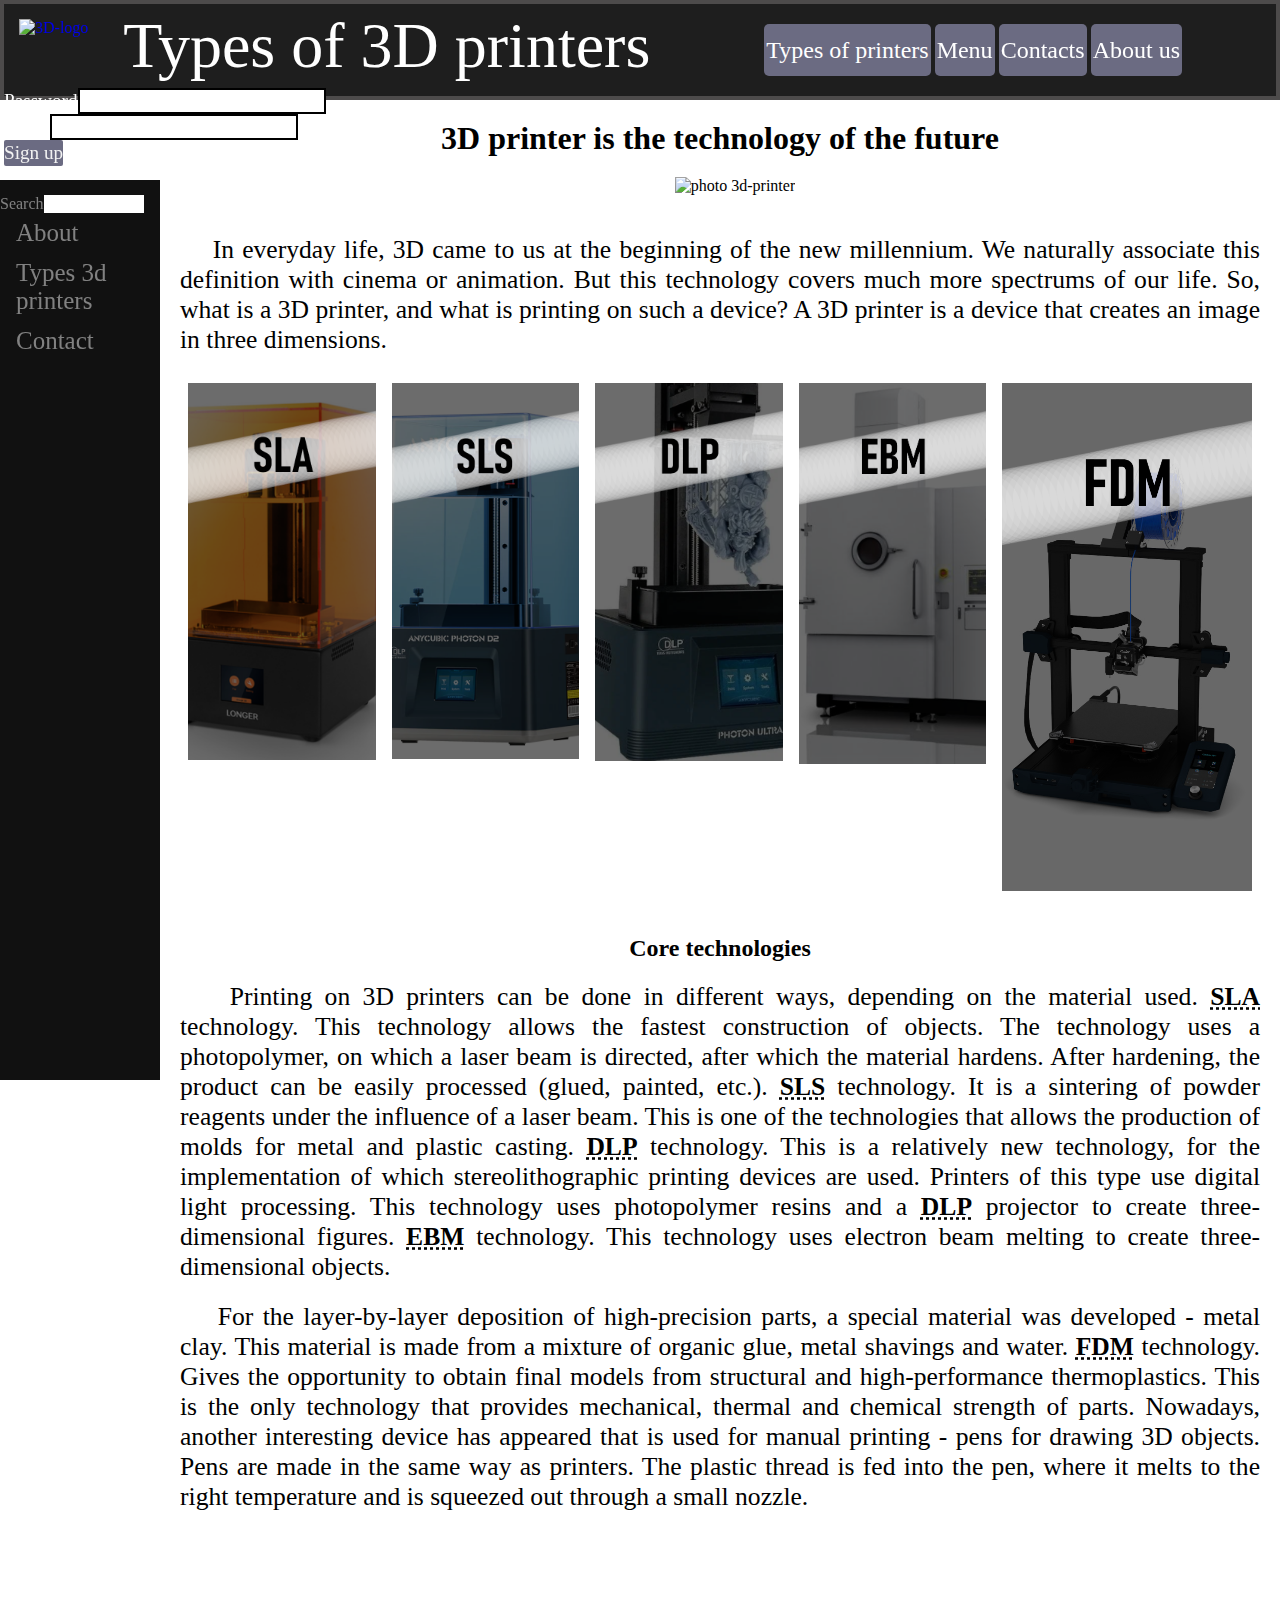
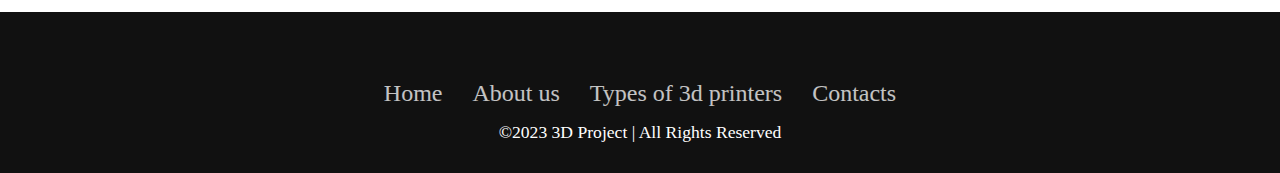
==== commit 1766e354: "Correction code and add img" ====
--- a/front/index.html
+++ b/front/index.html
@@ -18,17 +18,17 @@
  <header>
     <div class="menu">
             <div class="menu__logo">
-                <a href="#"><img src="https://cdn-icons-png.flaticon.com/512/7309/7309625.png" width="60" alt="3D-logo"></a>
+                <a href="./index.html"><img src="https://cdn-icons-png.flaticon.com/512/7309/7309625.png" width="60" alt="3D-logo"></a>
             </div>
             <div class="menu__name">
                 <h1>Types of 3D printers</h1>
             </div>
             <div class="menu__item">
                 <div class="menu__item_navigation">
-                    <button>Types of printers</button>
-                    <button>Menu</button>
-                    <button>Contacts</button>
-                    <button>About us</button>
+                    <button><a href="./types_3d.html" style="color: white;">Types of printers</a></button>
+                    <button><a href="./index.html" style="color: white;">Menu</a></button>
+                    <button><a href="./contacts.html" style="color: white;">Contacts</a></button>
+                    <button><a href="./about.html" style="color: white;">About us</a></button>
                 </div>
             </div>
             <div class="menu__auth">
@@ -53,27 +53,27 @@
              A 3D printer is a device that creates an image in three dimensions.
         </p>
         <div class="content__printers"><!--Блок с ссылками на виды принтеров-->
-            <div class="content__printers_button-one"><button><a href="./first_3d.html"><img src="../img/sla.jpg" width="250px" height="500px" alt="first-3d" title="Click on me"></a></button></div>
-            <div class="content__printers_button-two"><button><a href="./second_3d.html"><img src="https://i.pinimg.com/736x/65/11/db/6511db89f44669e8b31d7f8177b1dcc9.jpg" width="250px" height="500px" alt="second-3d" title="Click on me"></a></button></div>
-            <div class="content__printers_button-trhee"><button><a href="./third_3d.html"><img src="https://i.pinimg.com/564x/de/4d/20/de4d20e748915cdd63a297d9142a12e9.jpg" width="250px" height="500px" alt="third-3d" title="Click on me"></a></button></div>
-            <div class="content__printers_button-four"><button><a href="./four_3d.html"><img src="http://img1.liveinternet.ru/images/foto/c/1/253/1158253/f_21355614.jpg" width="250px" height="500px" alt="four-3d" title="Click on me"></a></button></div>
-            <div class="content__printers_button-five"><button><a href="./fifth_3d.html"><img src="https://i.pinimg.com/564x/fd/6f/66/fd6f6650962a19356f6d058c41b12ead.jpg" width="250px" height="500px" alt="fifth-3d" title="Click on me"></a></button></div>
+            <div class="content__printers_button-one"><button><a href="./SLA_3d.html"><img src="../img/SLA.png" width="250px" height="500px" alt="first-3d" title="Click on me"></a></button></div>
+            <div class="content__printers_button-two"><button><a href="./SLS_3d.html"><img src="../img/SLS.png" width="250px" height="500px" alt="second-3d" title="Click on me"></a></button></div>
+            <div class="content__printers_button-trhee"><button><a href="./DLP_3d.html"><img src="../img/DLP.png" width="250px" height="500px" alt="third-3d" title="Click on me"></a></button></div>
+            <div class="content__printers_button-four"><button><a href="./EBM_3d.html"><img src="../img/EBM.png" width="250px" height="500px" alt="four-3d" title="Click on me"></a></button></div>
+            <div class="content__printers_button-five"><button><a href="./FDM_3d.html"><img src="../img/FDM.png" width="250px" height="500px" alt="fifth-3d" title="Click on me"></a></button></div>
         </div>
         <h2>Core technologies</h2>
         <p>
             &nbsp;&nbsp;&nbsp;&nbsp;Printing on 3D printers can be done in different ways, 
-        depending on the material used. <abbr title="StereoLithography Apparatus"><a href="#">SLA</a></abbr> technology. This technology allows the fastest construction of objects. 
+        depending on the material used. <abbr title="StereoLithography Apparatus"><a href="./SLA_3d.html">SLA</a></abbr> technology. This technology allows the fastest construction of objects. 
         The technology uses a photopolymer, on which a laser beam is directed, after which the material hardens. 
-        After hardening, the product can be easily processed (glued, painted, etc.). <abbr title="Selective Laser Sintering"><a href="#">SLS</a></abbr> technology. 
+        After hardening, the product can be easily processed (glued, painted, etc.). <abbr title="Selective Laser Sintering"><a href="./SLS_3d.html">SLS</a></abbr> technology. 
         It is a sintering of powder reagents under the influence of a laser beam. 
-        This is one of the technologies that allows the production of molds for metal and plastic casting. <abbr title="Digital Light Processing"><a href="#">DLP</a></abbr> technology. 
+        This is one of the technologies that allows the production of molds for metal and plastic casting. <abbr title="Digital Light Processing"><a href="./DLP_3d.html">DLP</a></abbr> technology. 
         This is a relatively new technology, for the implementation of which stereolithographic printing devices are used. 
-        Printers of this type use digital light processing. This technology uses photopolymer resins and a <abbr title="Digital Light Processing"><a href="#">DLP</a></abbr> projector to create three-dimensional figures. <abbr title="Electron Beam Melting"><a href="#">EBM</a></abbr> technology. 
+        Printers of this type use digital light processing. This technology uses photopolymer resins and a <abbr title="Digital Light Processing"><a href="./DLP_3d.html">DLP</a></abbr> projector to create three-dimensional figures. <abbr title="Electron Beam Melting"><a href="./EBM_3d.html">EBM</a></abbr> technology. 
         This technology uses electron beam melting to create three-dimensional objects.
         </p>
         <p>
         &nbsp;&nbsp;&nbsp;&nbsp;For the layer-by-layer deposition of high-precision parts, a special material was developed - metal clay. 
-        This material is made from a mixture of organic glue, metal shavings and water. <abbr title="Fusing Deposition Modeling"><a href="#">FDM</a></abbr> technology. 
+        This material is made from a mixture of organic glue, metal shavings and water. <abbr title="Fusing Deposition Modeling"><a href="./FDM_3d.html">FDM</a></abbr> technology. 
         Gives the opportunity to obtain final models from structural and high-performance thermoplastics. 
         This is the only technology that provides mechanical, thermal and chemical strength of parts. 
         Nowadays, another interesting device has appeared that is used for manual printing - pens for drawing 3D objects. 
@@ -94,16 +94,16 @@
 <footer>
     <div class="bottom">
     <ul class="social">
-        <li><a href="#"><ion-icon name="logo-facebook"></ion-icon></a></li>
-        <li><a href="#"><ion-icon name="logo-twitter"></ion-icon></a></li>
-        <li><a href="#"><ion-icon name="logo-linkedin"><ion-icon></a></li>
-        <li><a href="#"><ion-icon name="logo-instagram"></ion-icon></a></li>
+        <li><a href="https://https://ru-ru.facebook.com"><ion-icon name="logo-facebook"></ion-icon></a></li>
+        <li><a href="https://twitter.com"><ion-icon name="logo-twitter"></ion-icon></a></li>
+        <li><a href="https://ru.linkedin.com"><ion-icon name="logo-linkedin"><ion-icon></a></li>
+        <li><a href="https://www.instagram.com"><ion-icon name="logo-instagram"></ion-icon></a></li>
     </ul>
     <ul class="info">
-        <li><a href="#">Home</a></li>
-        <li><a href="#">About us</a></li>
-        <li><a href="#">Types of 3d printers</a></li>
-        <li><a href="#">Contacts</a></li>
+        <li><a href="./index.html">Home</a></li>
+        <li><a href="./about.html">About us</a></li>
+        <li><a href="./types_3d.html">Types of 3d printers</a></li>
+        <li><a href="./contacts.html">Contacts</a></li>
     </ul>
     <p>©2023 3D Project | All Rights Reserved</p>    
     </div>
--- a/front/styles.css
+++ b/front/styles.css
@@ -1,40 +1,24 @@
 html {
 	height: 100%; /**/
-}    
+} 
+
+body {
+    background-image: url('https://img2.akspic.ru/crops/9/7/2/1/1/111279/111279-nebo-monoxromnyj_rejim-seryj_cvet-granzh-risovanie-1920x1080.jpg'); /**/
+    background-repeat: cover; 
+    background-size: 100%;
+    font-family: "Josefin Sans" sans-serif;
+}
+
+/* HEADER */
+
 header {  
     background-color: rgba(0, 0, 0, 0.882);  
     position: sticky;  /*fixed? на всю страницу*/
     top: 0;  /**/
     z-index: 100;  /**/
     width: 100%; /**/
-    height: 120px;
+    height: 100px;
     border:4px solid rgb(77, 75, 75); 
-    }
-
-main h1 {
-    font-size: 2em;
-    font-weight: 700;
-}
-
-main h2 {
-    font-size: 1.5em;
-    font-weight: 700;
-}
-
-main p {
-    font-size: 25px;
-    margin-top: 20px;
-    text-align: justify;
-}
-
-
-main p a {
-    text-decoration: none;/**/
-}
-
-main p a:hover {
-    color: rgba(153, 193, 21, 0.853);
-    transition: 0.4s;   /**/
 }
 
 .menu {
@@ -104,13 +88,34 @@
 	color: #ffffff;
 	box-shadow: inset 0 0 0 3px #3a7999;
 }
-
-body {
-    background-image: url('https://img2.akspic.ru/crops/9/7/2/1/1/111279/111279-nebo-monoxromnyj_rejim-seryj_cvet-granzh-risovanie-1920x1080.jpg'); /**/
-    background-repeat: no-repeat; 
-    background-size: cover; 
-    font-family: "Josefin Sans" sans-serif;
-    height: 100%;
+/* CONTENT */
+
+main h1 {
+    font-size: 2em;
+    font-weight: 700;
+}
+
+main h2 {
+    font-size: 1.5em;
+    font-weight: 700;
+}
+
+main p {
+    font-size: 1.6em;
+    margin-top: 20px;
+    margin-bottom: 20px;
+    text-align: justify;
+}
+
+
+main p a {
+    color: black;
+    font-weight: 600;/**/
+}
+
+main p a:hover {
+    color: rgba(153, 193, 21, 0.853);
+    transition: 0.4s;   /**/
 }
 
 .content_main-img {
@@ -119,7 +124,64 @@
     margin-right: 90px;
 }
 
-footer{
+.content {
+    text-align: center;
+    margin-left: 180px;
+    margin-right: 20px;
+    margin-top: 20px;
+    margin-bottom: 60px;
+}
+
+.content__printers {
+    display: grid;
+    grid-template-columns: repeat(4, 1fr);
+    grid-template-rows: repeat(4, 140px);
+}
+
+.content__printers_button-one {
+    border: 3px solid transparent; /* Убираем рамку */
+    grid-column: 1 / 2;
+    grid-row: 1 / 4;
+}
+
+.content__printers_button-two {
+    border: 3px solid transparent;
+    grid-column: 2 / 3;
+    grid-row: 1 / 4;
+}
+
+.content__printers_button-trhee {
+    border: 3px solid transparent; 
+    grid-column: 3 / 4;
+    grid-row: 1 / 4;
+}
+
+.content__printers_button-four {
+    border: 3px solid transparent;
+    grid-column: 4 / 5;
+    grid-row: 1 / 4;
+}
+
+.content__printers_button-five {
+    border: 3px solid transparent; 
+    grid-column: 6 / 7;
+    grid-row: 1 / 4;
+}
+
+.content__printers button {
+    padding: 5px 5px 5px 5px;
+}
+
+.content__printers button :hover {
+    -webkit-transform: scale(1.2);
+    -ms-transform: scale(1.2);
+    transform: scale(1.2);
+    transition: all 700ms;
+}
+
+/* FOOTER */
+
+footer {
     position: relative;/*относительное позиционирование*/
     width: 100%;/*на всю ширину*/
     padding: 30px 180px;/*поля для контента*/
@@ -130,17 +192,9 @@
     flex-direction: column;
     margin-top: 100px;/*отступ сверху*/
 }
-footer .wave{
-    position: absolute;/*абсолютное позиционирование*/
-    top: -100px;
-    left: 0;
-    width: 100%;
-    height: 100px;
-    background: url(wave.png);/*картинка волны*/
-    background-size: 1000px 100px;/*ширина и высота волны*/
-}
+
 .social,
-.info{
+.info {
     position: relative;
     display: flex;
     justify-content: center;
@@ -148,28 +202,32 @@
     margin: 10px 0;
     flex-wrap: wrap;/*разрешен перенос на новую строку*/
 }
+
 .social li,
-.info li{
+.info li {
     list-style: none;/*удалить черные маркеры*/
 }
+
 .social li a {
-    font-size: 2em;/*размер иконок*/
+    font-size: 3em;/*размер иконок*/
     color: #fff;/*цвет иконок*/
     margin: 0 10px;
     display: inline-block;/*отображать как строчно-блочный элемент*/
-    transition: 0.5s;/*плавный переход*/
-}
+}
+
 .info li a {
-    font-size: 1.2em;/*размер ссылок меню*/
+    font-size: 1.5em;/*размер ссылок меню*/
     color: #fff;/*цвет ссылок меню*/
     opacity: 0.75;/*значение прозрачности*/
     margin: 0 15px;
     text-decoration: none;/*ссылка без подчеркивания*/
     display: inline-block;
 }
+
 .info li a:hover {
     opacity: 1;
 }
+
 footer p {
     color: #fff;
     text-align: center;
@@ -177,13 +235,7 @@
     font-size: 1.1em;
 }
 
-.content {
-    text-align: center;
-    margin-left: 180px;
-    margin-right: 20px;
-    margin-top: 20px;
-    margin-bottom: 60px;
-}
+/* SIDEBAR */
 
 .sidebar {
     height: 100%;
@@ -208,57 +260,10 @@
     color:white;
 }
 
+/* ADAPTIVE */
+
 @media screen and(max-height: 450px) { /**/
     .sidebar{padding-top: 15px;}
     .sidebar a{font-size:18px;}
 }
 
-.content__printers {
-    /* margin-top: 20px;
-    margin-bottom: 20px; */
-    display: grid;
-    grid-template-columns: repeat(4, 1fr);
-    grid-template-rows: repeat(4, 140px);
-}
-
-.content__printers_button-one {
-    border: 3px solid transparent; /* Убираем рамку */
-    grid-column: 1 / 2;
-    grid-row: 1 / 4;
-}
-
-.content__printers_button-two {
-    border: 3px solid transparent;
-    grid-column: 2 / 3;
-    grid-row: 1 / 4;
-}
-
-.content__printers_button-trhee {
-    border: 3px solid transparent; 
-    grid-column: 3 / 4;
-    grid-row: 1 / 4;
-}
-
-.content__printers_button-four {
-    border: 3px solid transparent;
-    grid-column: 4 / 5;
-    grid-row: 1 / 4;
-}
-
-.content__printers_button-five {
-    border: 3px solid transparent; 
-    grid-column: 6 / 7;
-    grid-row: 1 / 4;
-}
-
-.content__printers button {
-    padding: 5px 5px 5px 5px;
-}
-
-.content__printers button :hover {
-    -webkit-transform: scale(1.2);
-    -ms-transform: scale(1.2);
-    transform: scale(1.2);
-    transition: all 700ms;
-
-}
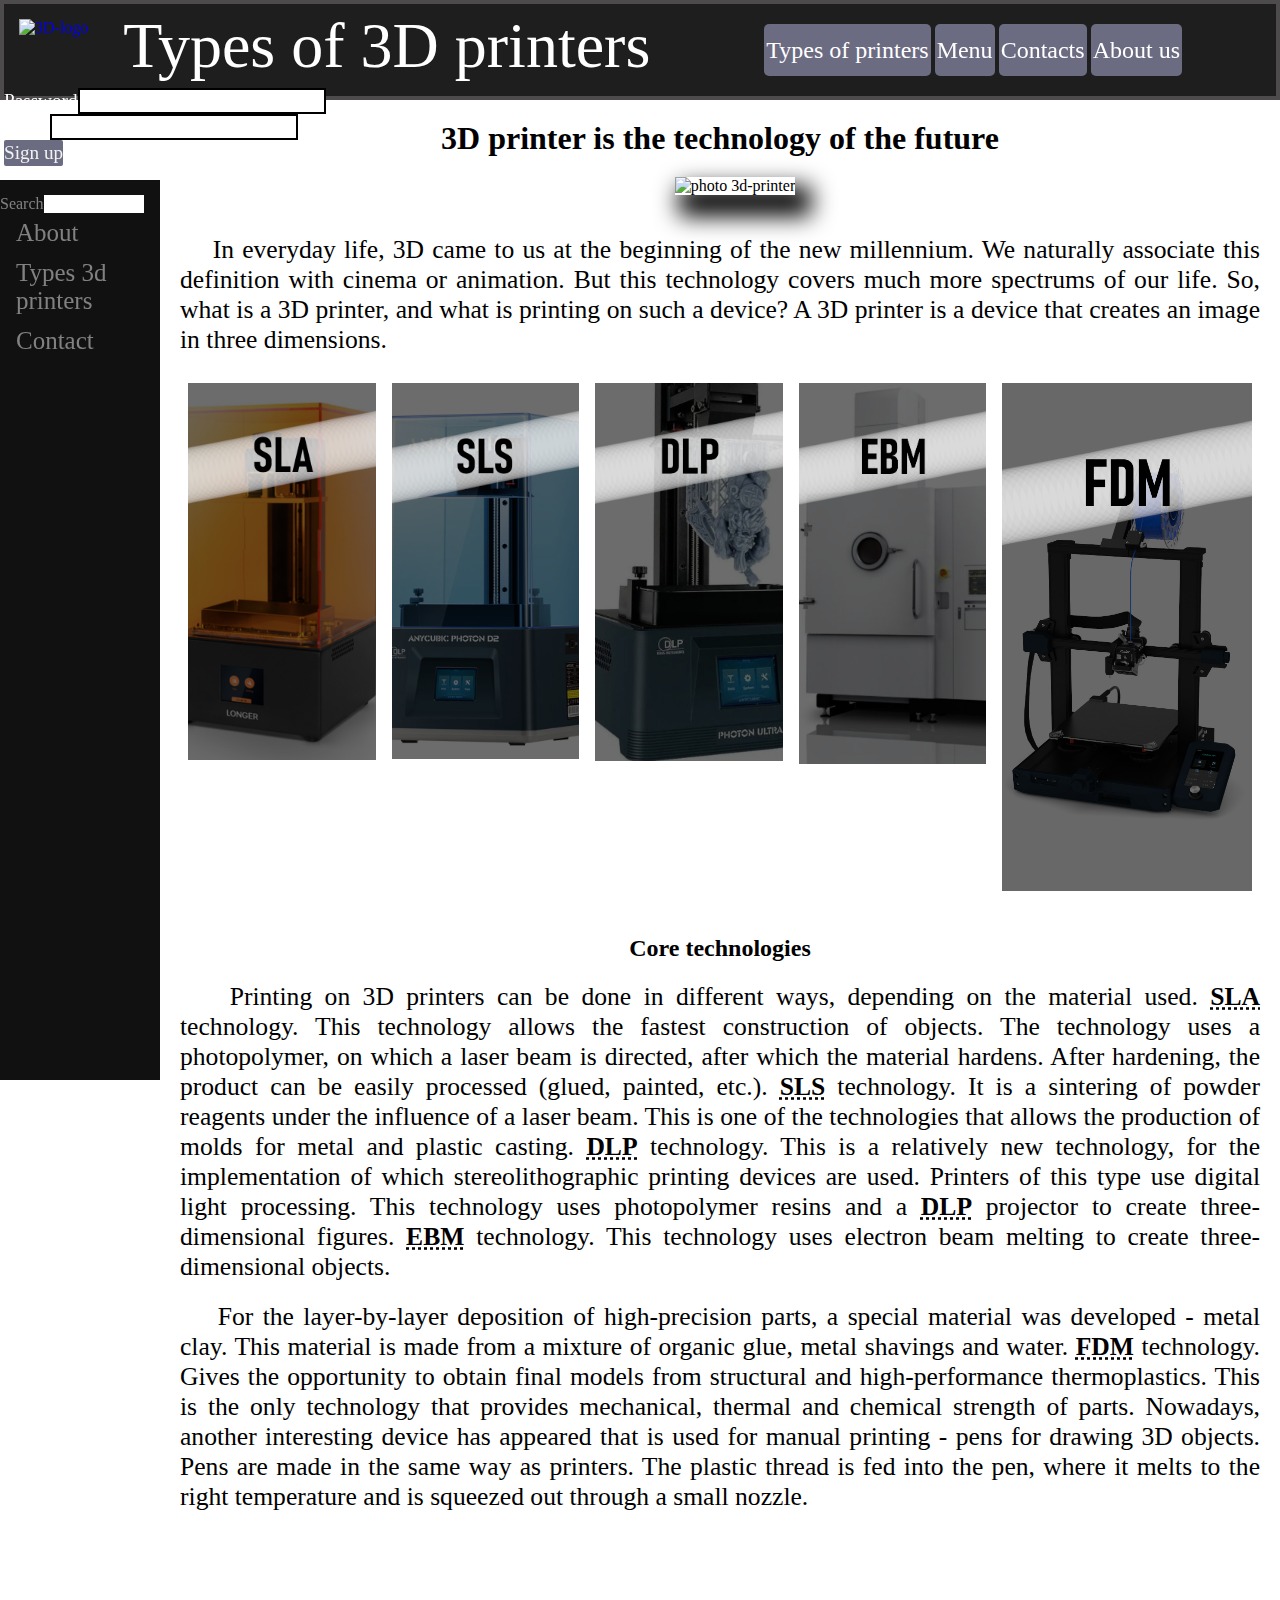
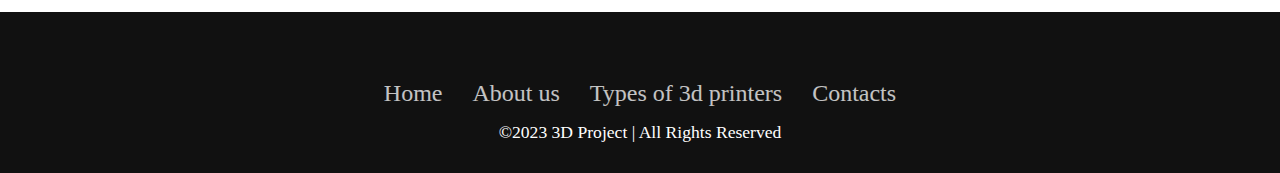
==== commit 9039683e: "add animation" ====
--- a/front/index.html
+++ b/front/index.html
@@ -12,6 +12,7 @@
     <link href="https://fonts.googleapis.com/css2?family=Indie+Flower&family=Josefin+Sans:wght@300&display=swap" rel="stylesheet">
     <link rel="stylesheet" href="./styles.css"><!--Стыковка с CSS-->
     <link rel="stylesheet" href="./reset.css">
+    <link rel="stylesheet" href="./animations.css">
 </head>
 <body>
  <!--Шапка-->
--- a/front/styles.css
+++ b/front/styles.css
@@ -122,6 +122,8 @@
     margin-top:20px;
     margin-bottom: 20px;
     margin-right: 90px;
+    -webkit-box-shadow: 10px 15px 23px 6px #000000; 
+    box-shadow: 10px 15px 23px 6px #000000;
 }
 
 .content {
@@ -177,6 +179,8 @@
     -ms-transform: scale(1.2);
     transform: scale(1.2);
     transition: all 700ms;
+    -webkit-box-shadow: 0px 18px 30px 20px #000000; 
+    box-shadow: 0px 18px 30px 20px #000000;
 }
 
 /* FOOTER */
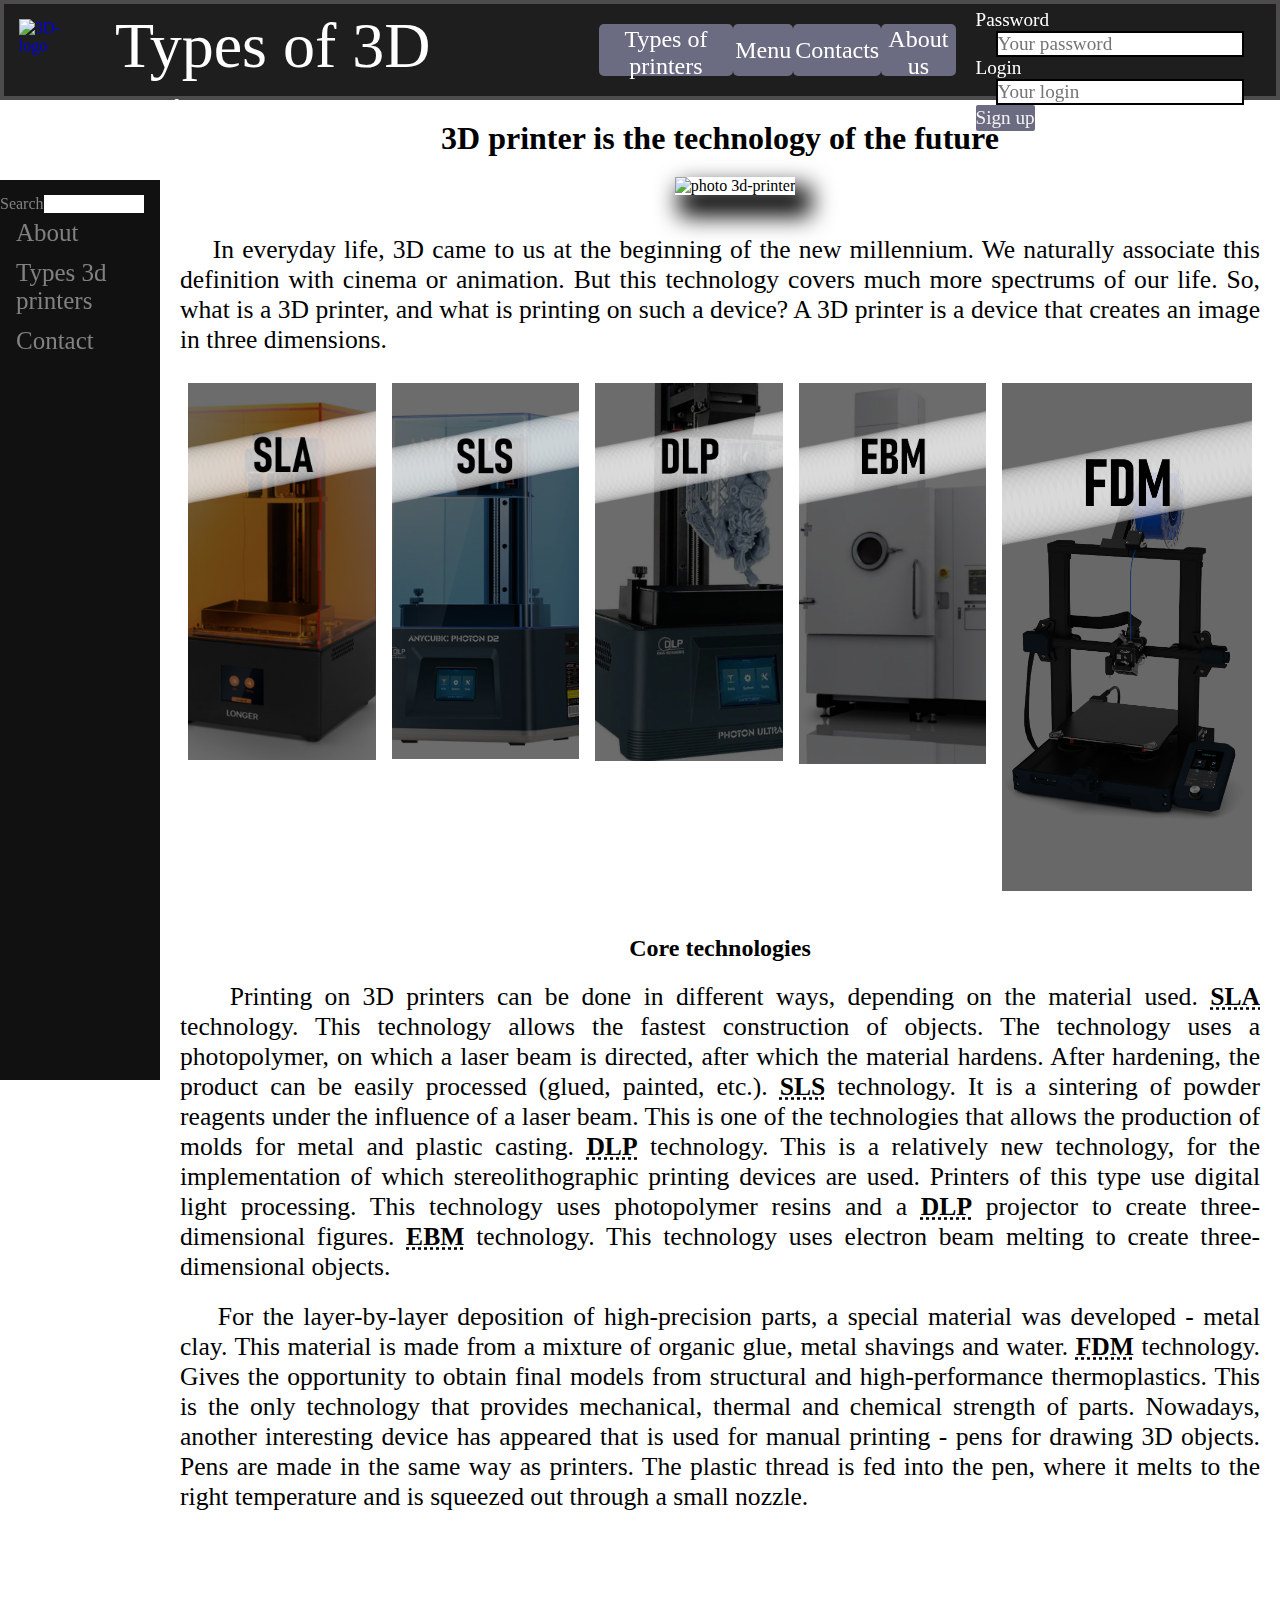
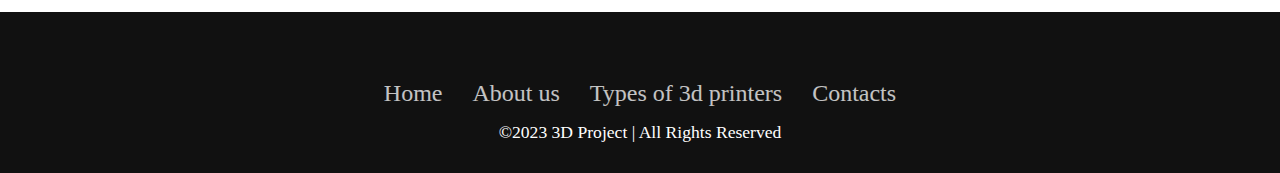
==== commit 4d2092b7: "Add flex in header" ====
--- a/front/index.html
+++ b/front/index.html
@@ -15,53 +15,54 @@
     <link rel="stylesheet" href="./animations.css">
 </head>
 <body>
+    <!-- <div class="grid-container"> -->
  <!--Шапка-->
- <header>
-    <div class="menu">
-            <div class="menu__logo">
-                <a href="./index.html"><img src="https://cdn-icons-png.flaticon.com/512/7309/7309625.png" width="60" alt="3D-logo"></a>
-            </div>
-            <div class="menu__name">
-                <h1>Types of 3D printers</h1>
-            </div>
-            <div class="menu__item">
-                <div class="menu__item_navigation">
-                    <button><a href="./types_3d.html" style="color: white;">Types of printers</a></button>
-                    <button><a href="./index.html" style="color: white;">Menu</a></button>
-                    <button><a href="./contacts.html" style="color: white;">Contacts</a></button>
-                    <button><a href="./about.html" style="color: white;">About us</a></button>
+    <header>
+        <div class="menu">
+                <div class="menu__logo">
+                    <a href="./index.html"><img src="https://cdn-icons-png.flaticon.com/512/7309/7309625.png" width="60" alt="3D-logo"></a>
                 </div>
-            </div>
-            <div class="menu__auth">
-                <ul>
-                <li><label style="color: white;">Password<input type="password"></label></li>
-                <li><label style="color: white;">Login<input type="login"></label></li>
-                <li><button>Sign up</button></li>
-                </ul>
-            </div>
-    </div>
+                <div class="menu__name">
+                    <h1>Types of 3D printers</h1>
+                </div>
+                <div class="menu__item">
+                    <div class="menu__item_navigation">
+                        <button><a href="./types_3d.html" style="color: white;">Types of printers</a></button>
+                        <button><a href="./index.html" style="color: white;">Menu</a></button>
+                        <button><a href="./contacts.html" style="color: white;">Contacts</a></button>
+                        <button><a href="./about.html" style="color: white;">About us</a></button>
+                    </div>
+                </div>
+                <div class="menu__auth">
+                    <ul>
+                        <li><label style="color: white;">Password<input type="password" placeholder="Your password"></label></li>
+                        <li><label style="color: white;">Login<input type="login" placeholder="Your login"></label></li>
+                        <li><button>Sign up</button></li>
+                    </ul>
+                </div>
+        </div>
     
-</header>
-<main><!--Осн.содержимое-->
-    <div class="content">
-        <h1>3D printer is the technology of the future</h1>
-        <img class="content_main-img"src="https://kotsovolos.blob.core.windows.net/site/include/guides/3d-printers/images/1-ver-1.jpg"style="position: relative; left: 60px" height="360px" width="1200px" alt="photo 3d-printer">
-        <p>
+    </header>
+    <main><!--Осн.содержимое-->
+        <div class="content">
+            <h1>3D printer is the technology of the future</h1>
+            <img class="content_main-img"src="https://kotsovolos.blob.core.windows.net/site/include/guides/3d-printers/images/1-ver-1.jpg"style="position: relative; left: 60px" height="360px" width="1200px" alt="photo 3d-printer">
+            <p>
             &nbsp;&nbsp;&nbsp;&nbsp;In everyday life, 3D came to us at the beginning of the new millennium.
              We naturally associate this definition with cinema or animation. 
              But this technology covers much more spectrums of our life. 
              So, what is a 3D printer, and what is printing on such a device? 
              A 3D printer is a device that creates an image in three dimensions.
-        </p>
-        <div class="content__printers"><!--Блок с ссылками на виды принтеров-->
-            <div class="content__printers_button-one"><button><a href="./SLA_3d.html"><img src="../img/SLA.png" width="250px" height="500px" alt="first-3d" title="Click on me"></a></button></div>
-            <div class="content__printers_button-two"><button><a href="./SLS_3d.html"><img src="../img/SLS.png" width="250px" height="500px" alt="second-3d" title="Click on me"></a></button></div>
-            <div class="content__printers_button-trhee"><button><a href="./DLP_3d.html"><img src="../img/DLP.png" width="250px" height="500px" alt="third-3d" title="Click on me"></a></button></div>
-            <div class="content__printers_button-four"><button><a href="./EBM_3d.html"><img src="../img/EBM.png" width="250px" height="500px" alt="four-3d" title="Click on me"></a></button></div>
-            <div class="content__printers_button-five"><button><a href="./FDM_3d.html"><img src="../img/FDM.png" width="250px" height="500px" alt="fifth-3d" title="Click on me"></a></button></div>
-        </div>
-        <h2>Core technologies</h2>
-        <p>
+            </p>
+            <div class="content__printers"><!--Блок с ссылками на виды принтеров-->
+                <div class="content__printers_button-one"><button><a href="./SLA_3d.html"><img src="../img/SLA.png" width="250px" height="500px" alt="first-3d" title="Click on me"></a></button></div>
+                <div class="content__printers_button-two"><button><a href="./SLS_3d.html"><img src="../img/SLS.png" width="250px" height="500px" alt="second-3d" title="Click on me"></a></button></div>
+                <div class="content__printers_button-trhee"><button><a href="./DLP_3d.html"><img src="../img/DLP.png" width="250px" height="500px" alt="third-3d" title="Click on me"></a></button></div>
+                <div class="content__printers_button-four"><button><a href="./EBM_3d.html"><img src="../img/EBM.png" width="250px" height="500px" alt="four-3d" title="Click on me"></a></button></div>
+                <div class="content__printers_button-five"><button><a href="./FDM_3d.html"><img src="../img/FDM.png" width="250px" height="500px" alt="fifth-3d" title="Click on me"></a></button></div>
+            </div>
+            <h2>Core technologies</h2>
+            <p>
             &nbsp;&nbsp;&nbsp;&nbsp;Printing on 3D printers can be done in different ways, 
         depending on the material used. <abbr title="StereoLithography Apparatus"><a href="./SLA_3d.html">SLA</a></abbr> technology. This technology allows the fastest construction of objects. 
         The technology uses a photopolymer, on which a laser beam is directed, after which the material hardens. 
@@ -71,44 +72,45 @@
         This is a relatively new technology, for the implementation of which stereolithographic printing devices are used. 
         Printers of this type use digital light processing. This technology uses photopolymer resins and a <abbr title="Digital Light Processing"><a href="./DLP_3d.html">DLP</a></abbr> projector to create three-dimensional figures. <abbr title="Electron Beam Melting"><a href="./EBM_3d.html">EBM</a></abbr> technology. 
         This technology uses electron beam melting to create three-dimensional objects.
-        </p>
-        <p>
+            </p>
+            <p>
         &nbsp;&nbsp;&nbsp;&nbsp;For the layer-by-layer deposition of high-precision parts, a special material was developed - metal clay. 
         This material is made from a mixture of organic glue, metal shavings and water. <abbr title="Fusing Deposition Modeling"><a href="./FDM_3d.html">FDM</a></abbr> technology. 
         Gives the opportunity to obtain final models from structural and high-performance thermoplastics. 
         This is the only technology that provides mechanical, thermal and chemical strength of parts. 
         Nowadays, another interesting device has appeared that is used for manual printing - pens for drawing 3D objects. 
         Pens are made in the same way as printers. The plastic thread is fed into the pen, where it melts to the right temperature and is squeezed out through a small nozzle.
-        </p>
+            </p>
+        </div>
+        <aside>
+            <div class="sidebar"><!--Навигация сайта через сайдбар-->
+                <label style="color: #818181;" for="Search">Search<input style="background-color: white; width: 100px; color: black;" type="search"></label>
+                <a href="./about.html">About</a>
+                <a href="./types_3d.html">Types 3d printers</a>
+                <a href="./contacts.html">Contact</a>
+            </div>
+        </aside>
+    
+    </main>
+
+    <footer>
+        <div class="bottom">
+        <ul class="social">
+            <li><a href="https://https://ru-ru.facebook.com"><ion-icon name="logo-facebook"></ion-icon></a></li>
+            <li><a href="https://twitter.com"><ion-icon name="logo-twitter"></ion-icon></a></li>
+            <li><a href="https://ru.linkedin.com"><ion-icon name="logo-linkedin"><ion-icon></a></li>
+            <li><a href="https://www.instagram.com"><ion-icon name="logo-instagram"></ion-icon></a></li>
+        </ul>
+        <ul class="info">
+            <li><a href="./index.html">Home</a></li>
+            <li><a href="./about.html">About us</a></li>
+            <li><a href="./types_3d.html">Types of 3d printers</a></li>
+            <li><a href="./contacts.html">Contacts</a></li>
+        </ul>
+        <p>©2023 3D Project | All Rights Reserved</p>    
+        </div>
+    </footer>
     </div>
-    <aside>
-        <div class="sidebar"><!--Навигация сайта через сайдбар-->
-            <label style="color: #818181;" for="Search">Search<input style="background-color: white; width: 100px; color: black;" type="search"></label>
-            <a href="./about.html">About</a>
-            <a href="./types_3d.html">Types 3d printers</a>
-            <a href="./contacts.html">Contact</a>
-        </div>
-    </aside>
-    
-</main>
-
-<footer>
-    <div class="bottom">
-    <ul class="social">
-        <li><a href="https://https://ru-ru.facebook.com"><ion-icon name="logo-facebook"></ion-icon></a></li>
-        <li><a href="https://twitter.com"><ion-icon name="logo-twitter"></ion-icon></a></li>
-        <li><a href="https://ru.linkedin.com"><ion-icon name="logo-linkedin"><ion-icon></a></li>
-        <li><a href="https://www.instagram.com"><ion-icon name="logo-instagram"></ion-icon></a></li>
-    </ul>
-    <ul class="info">
-        <li><a href="./index.html">Home</a></li>
-        <li><a href="./about.html">About us</a></li>
-        <li><a href="./types_3d.html">Types of 3d printers</a></li>
-        <li><a href="./contacts.html">Contacts</a></li>
-    </ul>
-    <p>©2023 3D Project | All Rights Reserved</p>    
-    </div>
-</footer>
 <!--Готовые иконки из библиотеки ionicons-->
 <script type="module" src="https://unpkg.com/ionicons@5.5.2/dist/ionicons/ionicons.esm.js"></script>
 <script nomodule src="https://unpkg.com/ionicons@5.5.2/dist/ionicons/ionicons.js"></script>
--- a/front/styles.css
+++ b/front/styles.css
@@ -23,9 +23,11 @@
 
 .menu {
     display: flex;
-    flex-flow: wrap;
-    height: 100px;
-    column-gap: 20px;
+    justify-content: space-around;
+    gap: 20px;
+    /* flex-flow: wrap; */
+    /* height: 100px; */
+    /* column-gap: 20px; */
 }
 
 .menu__logo {
@@ -43,6 +45,11 @@
 .menu__item {
     flex: auto;
     margin-top: 20px;
+}
+
+.menu__item_navigation {
+    display: flex;
+    justify-content: space-around;
 }
 
 .menu__item_navigation button {
@@ -60,12 +67,16 @@
 }
 
 .menu__auth {
-    flex: auto;
+    display: flex;
+    /* flex: auto; */
+    /* margin-left: 20px; */
     margin-top: 5px;
     font-size: 1.2em;
 }
 
 .menu__auth input {
+    flex-grow: 1;
+    margin-left: 20px;
     background-color: white; 
     color:black; 
     border: 2px solid black;
@@ -266,6 +277,42 @@
 
 /* ADAPTIVE */
 
+/* .grid-container {
+    height: 100vh;
+    display: grid;
+    grid-template-areas: 
+    "header"
+    "."
+    "main"
+    "."
+    "aside"
+    "."
+    "footer";
+    grid-template-columns: 130px 5px 1fr 5px 130px;
+    grid-template-rows: 90px 5px 1fr 5px 90px;
+}
+
+header { grid-area: header;}
+main { grid-area: main;}
+aside { grid-area: aside;}
+footer { grid-area: footer;}
+
+@media screen and (min-width: 468px) {
+                 
+    .grid-container {
+        height:100vh;
+        display: grid;
+        grid-template-areas: "header header header header header"
+                             ". . . . ."
+                             "aside . main"
+                             ". . . . ."
+                             "footer footer footer footer footer";
+        grid-template-columns: 1500px 5px 1fr 5px 130px;
+        grid-template-rows: 90px 5px 1fr 5px 90px;
+    }
+} */
+
+
 @media screen and(max-height: 450px) { /**/
     .sidebar{padding-top: 15px;}
     .sidebar a{font-size:18px;}
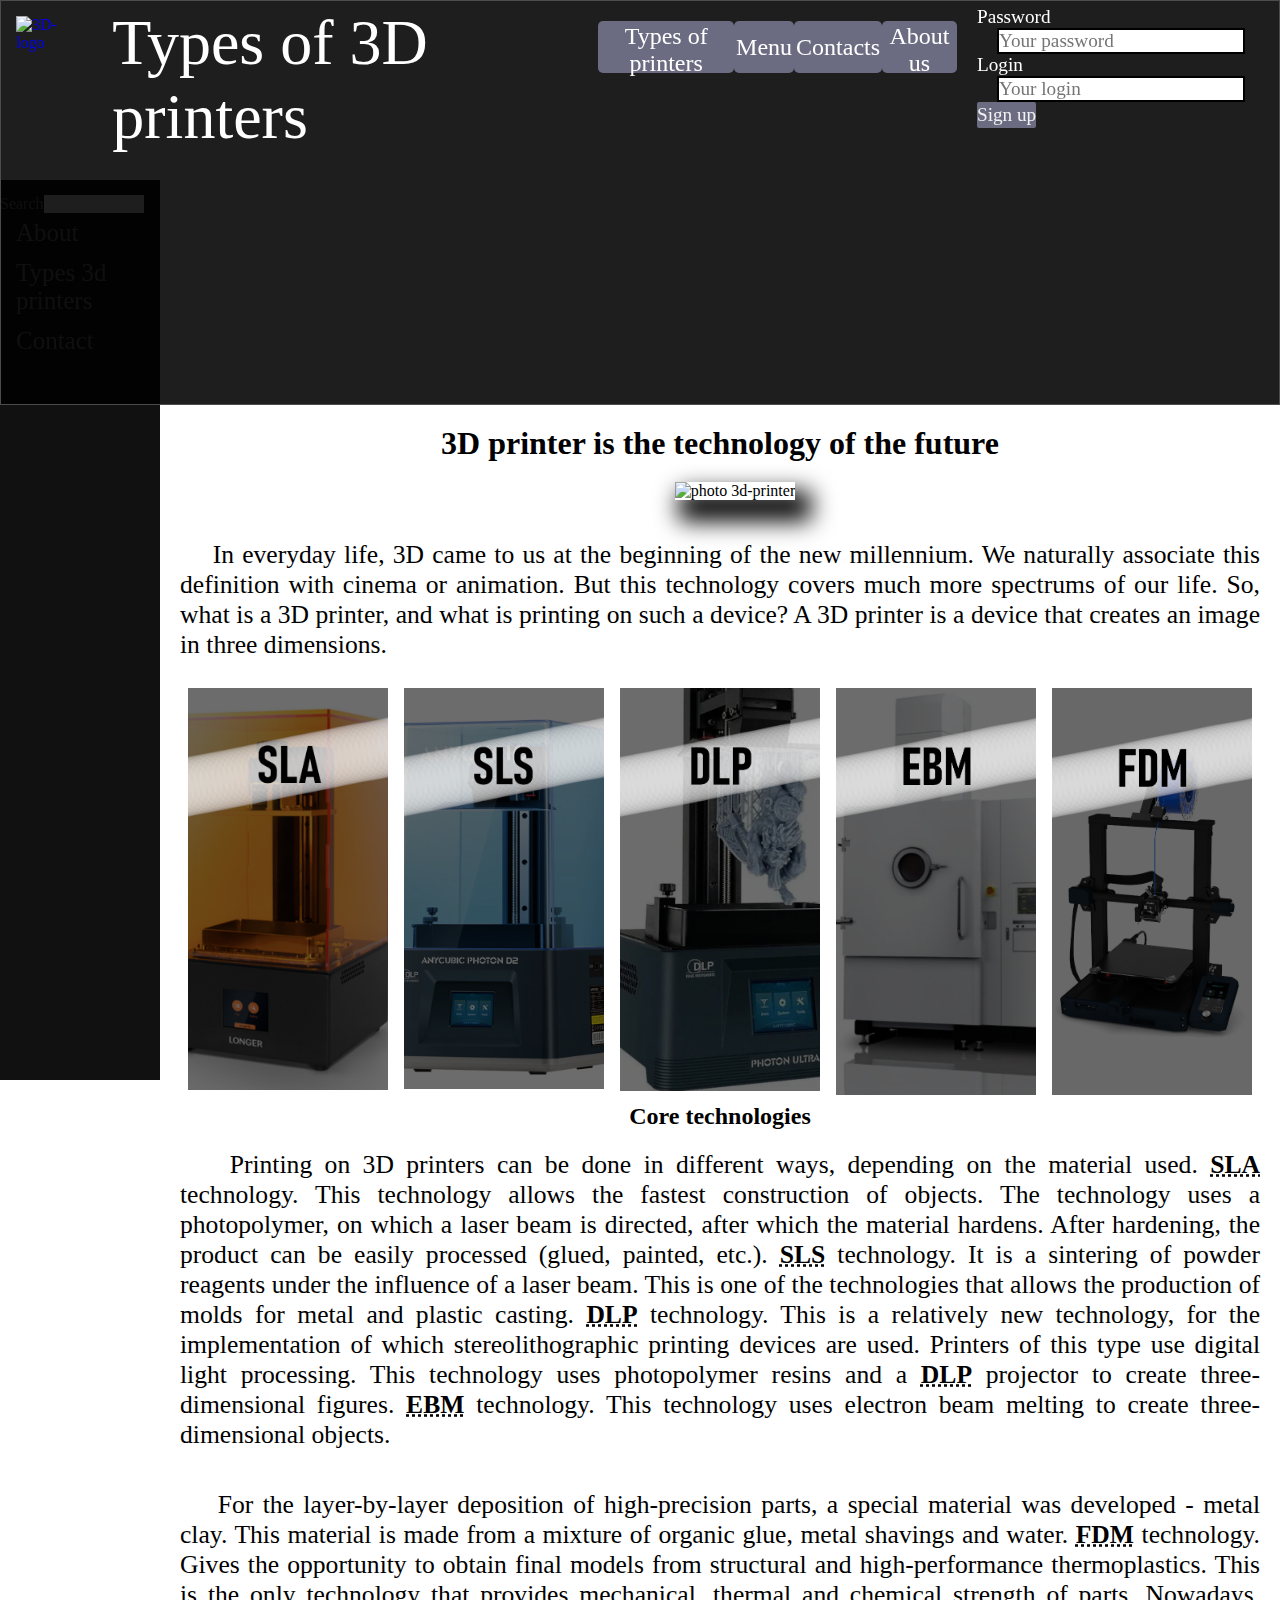
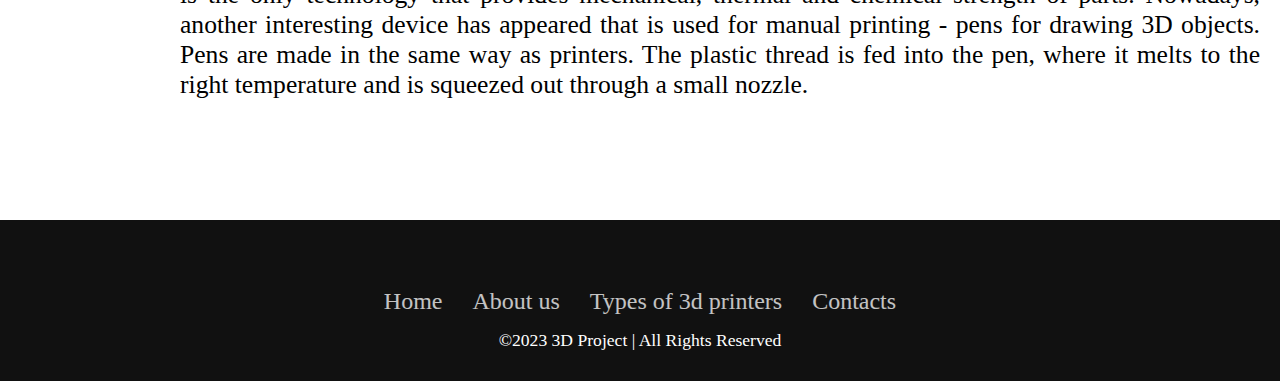
==== commit dc0ab54b: "Add adaptive header" ====
--- a/front/index.html
+++ b/front/index.html
@@ -17,52 +17,53 @@
 <body>
     <!-- <div class="grid-container"> -->
  <!--Шапка-->
-    <header>
-        <div class="menu">
-                <div class="menu__logo">
-                    <a href="./index.html"><img src="https://cdn-icons-png.flaticon.com/512/7309/7309625.png" width="60" alt="3D-logo"></a>
+<header>
+    <div class="menu">
+            <div class="menu__logo">
+                <a href="./index.html"><img src="https://cdn-icons-png.flaticon.com/512/7309/7309625.png" width="60" alt="3D-logo"></a>
+            </div>
+            <div class="menu__name">
+                <h1>Types of 3D printers</h1>
+            </div>
+            <div class="menu__item">
+                <div class="menu__item_navigation">
+                    <button><a href="./types_3d.html" style="color: white;">Types of printers</a></button>
+                    <button><a href="./index.html" style="color: white;">Menu</a></button>
+                    <button><a href="./contacts.html" style="color: white;">Contacts</a></button>
+                    <button><a href="./about.html" style="color: white;">About us</a></button>
                 </div>
-                <div class="menu__name">
-                    <h1>Types of 3D printers</h1>
-                </div>
-                <div class="menu__item">
-                    <div class="menu__item_navigation">
-                        <button><a href="./types_3d.html" style="color: white;">Types of printers</a></button>
-                        <button><a href="./index.html" style="color: white;">Menu</a></button>
-                        <button><a href="./contacts.html" style="color: white;">Contacts</a></button>
-                        <button><a href="./about.html" style="color: white;">About us</a></button>
-                    </div>
-                </div>
-                <div class="menu__auth">
-                    <ul>
-                        <li><label style="color: white;">Password<input type="password" placeholder="Your password"></label></li>
-                        <li><label style="color: white;">Login<input type="login" placeholder="Your login"></label></li>
-                        <li><button>Sign up</button></li>
-                    </ul>
-                </div>
-        </div>
+            </div>
+            <div class="menu__auth">
+                <ul>
+                    <li><label style="color: white;">Password<input type="password" placeholder="Your password"></label></li>
+                    <li><label style="color: white;">Login<input type="login" placeholder="Your login"></label></li>
+                    <li><button>Sign up</button></li>
+                </ul>
+            </div>
+    </div>
     
-    </header>
-    <main><!--Осн.содержимое-->
-        <div class="content">
-            <h1>3D printer is the technology of the future</h1>
-            <img class="content_main-img"src="https://kotsovolos.blob.core.windows.net/site/include/guides/3d-printers/images/1-ver-1.jpg"style="position: relative; left: 60px" height="360px" width="1200px" alt="photo 3d-printer">
-            <p>
+</header>
+<main><!--Осн.содержимое-->
+    <div class="content">
+        <ul class="grid-container">
+            <li><h1>3D printer is the technology of the future</h1></li>
+            <li><img class="content_main-img"src="https://kotsovolos.blob.core.windows.net/site/include/guides/3d-printers/images/1-ver-1.jpg"style="position: relative; left: 60px" height="360px" width="1200px" alt="photo 3d-printer"></li>
+            <li><p>
             &nbsp;&nbsp;&nbsp;&nbsp;In everyday life, 3D came to us at the beginning of the new millennium.
              We naturally associate this definition with cinema or animation. 
              But this technology covers much more spectrums of our life. 
              So, what is a 3D printer, and what is printing on such a device? 
              A 3D printer is a device that creates an image in three dimensions.
-            </p>
-            <div class="content__printers"><!--Блок с ссылками на виды принтеров-->
-                <div class="content__printers_button-one"><button><a href="./SLA_3d.html"><img src="../img/SLA.png" width="250px" height="500px" alt="first-3d" title="Click on me"></a></button></div>
-                <div class="content__printers_button-two"><button><a href="./SLS_3d.html"><img src="../img/SLS.png" width="250px" height="500px" alt="second-3d" title="Click on me"></a></button></div>
-                <div class="content__printers_button-trhee"><button><a href="./DLP_3d.html"><img src="../img/DLP.png" width="250px" height="500px" alt="third-3d" title="Click on me"></a></button></div>
-                <div class="content__printers_button-four"><button><a href="./EBM_3d.html"><img src="../img/EBM.png" width="250px" height="500px" alt="four-3d" title="Click on me"></a></button></div>
-                <div class="content__printers_button-five"><button><a href="./FDM_3d.html"><img src="../img/FDM.png" width="250px" height="500px" alt="fifth-3d" title="Click on me"></a></button></div>
-            </div>
-            <h2>Core technologies</h2>
-            <p>
+            </p></li>
+            <li><ul class="content__printers"><!--Блок с ссылками на виды принтеров-->
+                <li><div class="content__printers_button-one"><button><a href="./SLA_3d.html"><img src="../img/SLA.png" width="250px" height="500px" alt="first-3d" title="Click on me"></a></button></div></li>
+                <li><div class="content__printers_button-two"><button><a href="./SLS_3d.html"><img src="../img/SLS.png" width="250px" height="500px" alt="second-3d" title="Click on me"></a></button></div></li>
+                <li><div class="content__printers_button-trhee"><button><a href="./DLP_3d.html"><img src="../img/DLP.png" width="250px" height="500px" alt="third-3d" title="Click on me"></a></button></div></li>
+                <li><div class="content__printers_button-four"><button><a href="./EBM_3d.html"><img src="../img/EBM.png" width="250px" height="500px" alt="four-3d" title="Click on me"></a></button></div></li>
+                <li><div class="content__printers_button-five"><button><a href="./FDM_3d.html"><img src="../img/FDM.png" width="250px" height="500px" alt="fifth-3d" title="Click on me"></a></button></div></li>
+            </ul></li>
+            <li><h2>Core technologies</h2></li>
+            <li><p>
             &nbsp;&nbsp;&nbsp;&nbsp;Printing on 3D printers can be done in different ways, 
         depending on the material used. <abbr title="StereoLithography Apparatus"><a href="./SLA_3d.html">SLA</a></abbr> technology. This technology allows the fastest construction of objects. 
         The technology uses a photopolymer, on which a laser beam is directed, after which the material hardens. 
@@ -72,45 +73,46 @@
         This is a relatively new technology, for the implementation of which stereolithographic printing devices are used. 
         Printers of this type use digital light processing. This technology uses photopolymer resins and a <abbr title="Digital Light Processing"><a href="./DLP_3d.html">DLP</a></abbr> projector to create three-dimensional figures. <abbr title="Electron Beam Melting"><a href="./EBM_3d.html">EBM</a></abbr> technology. 
         This technology uses electron beam melting to create three-dimensional objects.
-            </p>
-            <p>
-        &nbsp;&nbsp;&nbsp;&nbsp;For the layer-by-layer deposition of high-precision parts, a special material was developed - metal clay. 
+            </p></li>
+            <li><p>
+            &nbsp;&nbsp;&nbsp;&nbsp;For the layer-by-layer deposition of high-precision parts, a special material was developed - metal clay. 
         This material is made from a mixture of organic glue, metal shavings and water. <abbr title="Fusing Deposition Modeling"><a href="./FDM_3d.html">FDM</a></abbr> technology. 
         Gives the opportunity to obtain final models from structural and high-performance thermoplastics. 
         This is the only technology that provides mechanical, thermal and chemical strength of parts. 
         Nowadays, another interesting device has appeared that is used for manual printing - pens for drawing 3D objects. 
         Pens are made in the same way as printers. The plastic thread is fed into the pen, where it melts to the right temperature and is squeezed out through a small nozzle.
-            </p>
+            </p></li>
+        </ul>
         </div>
-        <aside>
-            <div class="sidebar"><!--Навигация сайта через сайдбар-->
-                <label style="color: #818181;" for="Search">Search<input style="background-color: white; width: 100px; color: black;" type="search"></label>
-                <a href="./about.html">About</a>
-                <a href="./types_3d.html">Types 3d printers</a>
-                <a href="./contacts.html">Contact</a>
-            </div>
-        </aside>
+    <aside>
+        <div class="sidebar"><!--Навигация сайта через сайдбар-->
+            <label style="color: #818181;" for="Search">Search<input style="background-color: white; width: 100px; color: black;" type="search"></label>
+            <a href="./about.html">About</a>
+            <a href="./types_3d.html">Types 3d printers</a>
+            <a href="./contacts.html">Contact</a>
+        </div>
+    </aside>
     
-    </main>
+</main>
 
-    <footer>
-        <div class="bottom">
-        <ul class="social">
-            <li><a href="https://https://ru-ru.facebook.com"><ion-icon name="logo-facebook"></ion-icon></a></li>
-            <li><a href="https://twitter.com"><ion-icon name="logo-twitter"></ion-icon></a></li>
-            <li><a href="https://ru.linkedin.com"><ion-icon name="logo-linkedin"><ion-icon></a></li>
-            <li><a href="https://www.instagram.com"><ion-icon name="logo-instagram"></ion-icon></a></li>
-        </ul>
-        <ul class="info">
-            <li><a href="./index.html">Home</a></li>
-            <li><a href="./about.html">About us</a></li>
-            <li><a href="./types_3d.html">Types of 3d printers</a></li>
-            <li><a href="./contacts.html">Contacts</a></li>
-        </ul>
-        <p>©2023 3D Project | All Rights Reserved</p>    
-        </div>
-    </footer>
+<footer>
+    <div class="bottom">
+    <ul class="social">
+        <li><a href="https://https://ru-ru.facebook.com"><ion-icon name="logo-facebook"></ion-icon></a></li>
+        <li><a href="https://twitter.com"><ion-icon name="logo-twitter"></ion-icon></a></li>
+        <li><a href="https://ru.linkedin.com"><ion-icon name="logo-linkedin"><ion-icon></a></li>
+        <li><a href="https://www.instagram.com"><ion-icon name="logo-instagram"></ion-icon></a></li>
+    </ul>
+    <ul class="info">
+        <li><a href="./index.html">Home</a></li>
+        <li><a href="./about.html">About us</a></li>
+        <li><a href="./types_3d.html">Types of 3d printers</a></li>
+        <li><a href="./contacts.html">Contacts</a></li>
+    </ul>
+    <p>©2023 3D Project | All Rights Reserved</p>    
     </div>
+</footer>
+</div>
 <!--Готовые иконки из библиотеки ionicons-->
 <script type="module" src="https://unpkg.com/ionicons@5.5.2/dist/ionicons/ionicons.esm.js"></script>
 <script nomodule src="https://unpkg.com/ionicons@5.5.2/dist/ionicons/ionicons.js"></script>
--- a/front/styles.css
+++ b/front/styles.css
@@ -99,6 +99,12 @@
 	color: #ffffff;
 	box-shadow: inset 0 0 0 3px #3a7999;
 }
+
+.grid-container {
+    display: grid;
+    grid-template-rows: auto;
+}
+
 /* CONTENT */
 
 main h1 {
@@ -147,8 +153,9 @@
 
 .content__printers {
     display: grid;
-    grid-template-columns: repeat(4, 1fr);
-    grid-template-rows: repeat(4, 140px);
+    grid-template-columns: 1fr 1fr 1fr 1fr 1fr;
+    /* grid-template-columns: repeat(4, 1fr);
+    grid-template-rows: repeat(4, 140px); */
 }
 
 .content__printers_button-one {
@@ -276,6 +283,84 @@
 }
 
 /* ADAPTIVE */
+/* @media (max-width:1550px) {
+.menu__name {
+    font-size: 12vh;
+}
+.menu__item{
+    height: 10%;
+    margin-top: 2vh;
+
+}
+
+} */
+@media (max-width:1400px) {
+.grid-container {
+    width: 100%;
+    height: 100%; 
+}
+.content_main-img{
+    width: 100%;
+    height: 100%;
+}
+header {
+    border: 1px solid rgb(77, 75, 75);
+    height: 45vh;
+}
+
+}
+
+@media (max-width:990px) {
+.grid-container {
+    width: 100%;
+    height: 100%; 
+}
+.content_main-img{
+    width: 100px;
+    height: 40px;
+    }
+.menu__name {
+    font-size: 15vh;
+}
+
+.menu__item {
+    font-size: 2vh;
+    height: 20px;
+}
+.menu__auth {
+    font-size: 2vh;
+    height: 20vh; 
+}
+header {
+    border: 2px solid rgb(77, 75, 75);
+    height: 30vh;
+}
+}
+
+@media (max-width:770px) {
+
+header {
+    height: 30vh;
+}
+.menu__item_navigation button{
+    height: 15vh;
+}
+.menu__name {
+    font-size: 10vh;
+}
+.menu__auth button{
+    font-size: 2vh;
+    height: 10vh; 
+}
+.menu__logo {
+    margin: 5px;
+    width: 15vh;
+    height: 10%;
+}
+
+
+
+}
 
 /* .grid-container {
     height: 100vh;
